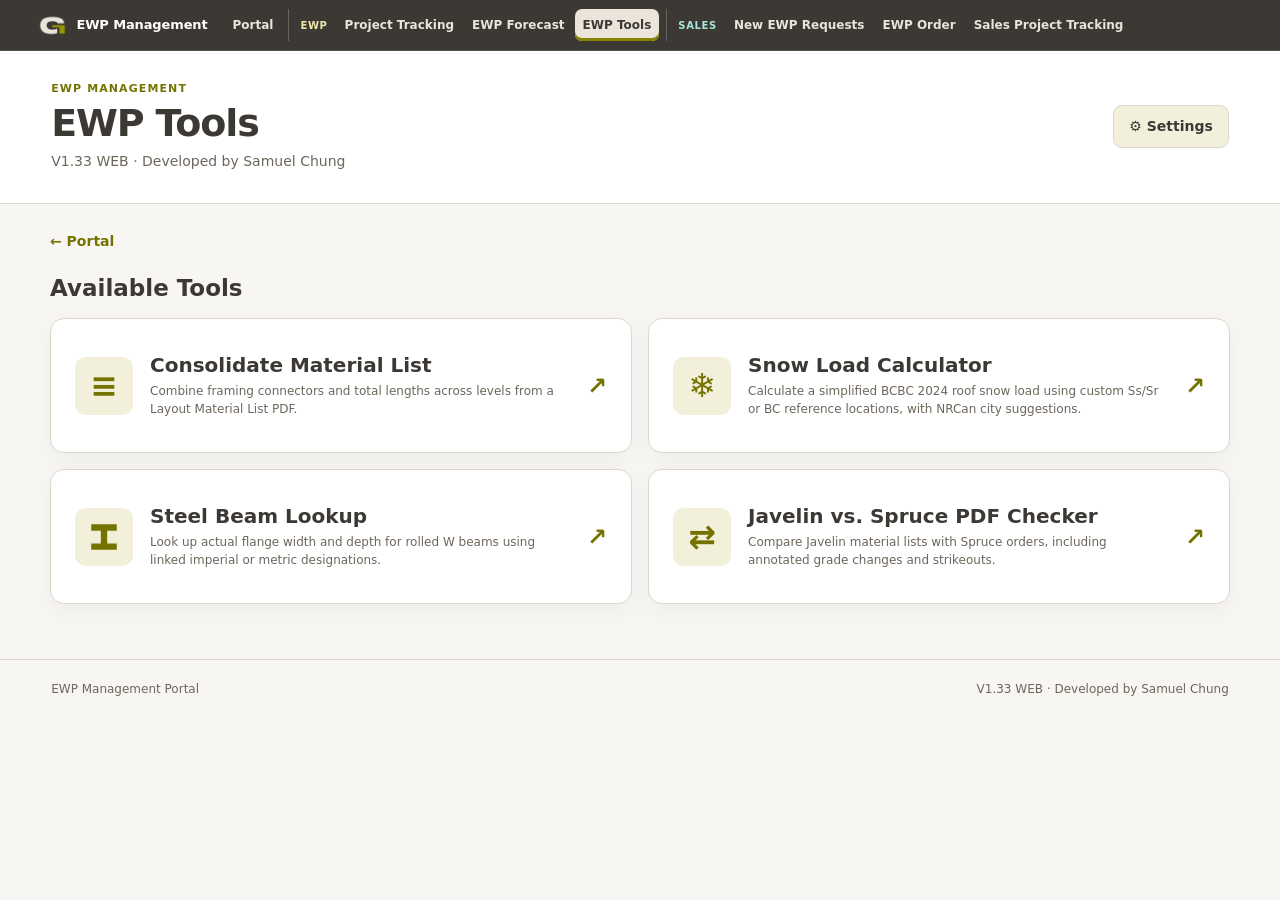
==== ewp-tools/index.html @ 027ddcbe "V1.33" ====
<!doctype html>
<html lang="en">
<head>
 <meta charset="utf-8"><meta name="viewport" content="width=device-width,initial-scale=1"><meta name="color-scheme" content="light">
 <meta name="description" content="EWP Tools — internal material list and workflow utilities.">
 <title>EWP Tools — EWP Management Portal</title>
 <link rel="stylesheet" href="../portal-nav.css?v=1.33"><link rel="stylesheet" href="../theme.css?v=1.33"><link rel="stylesheet" href="./tools.css?v=1.33">
 <script src="../theme.js?v=1.33"></script>
</head>
<body>
 <nav class="ewp-portal-nav" aria-label="EWP Management navigation">
    <a class="ewp-portal-nav__brand" href="../?view=ewp"><img class="ewp-portal-nav__mark" src="../assets/griff-nav-icon.png" alt="" />EWP Management</a>
    <div class="ewp-portal-nav__links">
      <a class="ewp-portal-nav__link" href="../?view=ewp">Portal</a>
      <div class="ewp-portal-nav__group ewp-portal-nav__group--ewp" aria-label="EWP workspaces">
        <span class="ewp-portal-nav__group-label">EWP</span>
        <a class="ewp-portal-nav__link" href="../tracker/">Project Tracking</a>
        <a class="ewp-portal-nav__link" href="../forecast/">EWP Forecast</a>
        <a class="ewp-portal-nav__link" href="../ewp-tools/" aria-current="page">EWP Tools</a>
      </div>
      <div class="ewp-portal-nav__group ewp-portal-nav__group--sales" aria-label="Sales workspaces">
        <span class="ewp-portal-nav__group-label">Sales</span>
        <a class="ewp-portal-nav__link" href="../sales/">New EWP Requests</a>
        <a class="ewp-portal-nav__link" href="../orders/">EWP Order</a>
        <a class="ewp-portal-nav__link" href="../sales-tracking/">Sales Project Tracking</a>
      </div>
    </div>
    <span class="ewp-portal-nav__account" id="ewpNavAccount" aria-live="polite"></span>
  </nav>
 <header class="tools-header"><div><span class="eyebrow">EWP MANAGEMENT</span><h1>EWP Tools</h1><p>V1.33 WEB · Developed by Samuel Chung</p></div><button id="ewpToolsSettings" class="tool-button ewp-settings-trigger" type="button">⚙ Settings</button></header>
 <main class="tools-main">
  <div class="tools-breadcrumb"><a href="../?view=ewp">← Portal</a></div>
  <h2>Available Tools</h2>
  <div class="tools-grid">
   <a class="tool-card" href="consolidate-material-list/"><span class="tool-icon" aria-hidden="true">≡</span><span class="tool-copy"><strong>Consolidate Material List</strong><small>Combine framing connectors and total lengths across levels from a Layout Material List PDF.</small></span><span class="tool-arrow" aria-hidden="true">↗</span></a>
   <a class="tool-card" href="snow-load/"><span class="tool-icon" aria-hidden="true">❄</span><span class="tool-copy"><strong>Snow Load Calculator</strong><small>Calculate a simplified BCBC 2024 roof snow load using custom Ss/Sr or BC reference locations, with NRCan city suggestions.</small></span><span class="tool-arrow" aria-hidden="true">↗</span></a>
   <a class="tool-card" href="steel-beam-width/"><span class="tool-icon" aria-hidden="true"><svg width="34" height="34" viewBox="0 0 32 32" fill="currentColor"><path d="M4 4h24v6H4zm9 6h6v12h-6zM4 22h24v6H4z"/></svg></span><span class="tool-copy"><strong>Steel Beam Lookup</strong><small>Look up actual flange width and depth for rolled W beams using linked imperial or metric designations.</small></span><span class="tool-arrow" aria-hidden="true">↗</span></a>
   <a class="tool-card" href="javelin-spruce-checker/"><span class="tool-icon" aria-hidden="true">⇄</span><span class="tool-copy"><strong>Javelin vs. Spruce PDF Checker</strong><small>Compare Javelin material lists with Spruce orders, including annotated grade changes and strikeouts.</small></span><span class="tool-arrow" aria-hidden="true">↗</span></a>
  </div>
 </main>
 <footer class="tools-footer"><span>EWP Management Portal</span><span>V1.33 WEB · Developed by Samuel Chung</span></footer>
 <script type="module" src="../workspace-auth.mjs?v=1.33"></script>
 <script type="module" src="../shared-settings.mjs?v=1.33"></script>
</body></html>
---- portal-nav.css ----
/* EWP Management Portal Phase 1: scoped shared navigation, deliberately isolated from both apps. */
.ewp-portal-nav {
  box-sizing: border-box;
  position: relative;
  z-index: 9;
  display: flex;
  align-items: center;
  justify-content: space-between;
  flex-wrap: wrap;
  gap: 10px 22px;
  padding: 9px clamp(18px, 3vw, 48px);
  background: #102b48;
  color: #e9f2ff;
  font-family: Inter, ui-sans-serif, system-ui, -apple-system, BlinkMacSystemFont, "Segoe UI", sans-serif;
  border-bottom: 1px solid rgba(255,255,255,.12);
}
.ewp-portal-nav *, .ewp-portal-nav *::before, .ewp-portal-nav *::after { box-sizing: border-box; }
.ewp-portal-nav__brand {
  display: inline-flex;
  align-items: center;
  gap: 9px;
  color: #fff;
  text-decoration: none;
  font-size: 13px;
  font-weight: 800;
  letter-spacing: -.01em;
}
.ewp-portal-nav__brand:hover { color: #fff; }
.ewp-portal-nav__mark {
  display: inline-grid;
  place-items: center;
  width: 27px;
  height: 27px;
  background: #e0edff;
  color: #173d65;
  border-radius: 8px;
  font-size: 12px;
  font-weight: 900;
}
.ewp-portal-nav__links { display: flex; gap: 4px; align-items: center; flex-wrap: wrap; }
.ewp-portal-nav__link {
  display: inline-flex;
  align-items: center;
  color: #ccd9ed;
  text-decoration: none;
  font-size: 12px;
  font-weight: 700;
  padding: 7px 11px;
  border-radius: 7px;
  transition: background-color .12s ease, color .12s ease;
}
.ewp-portal-nav__link:hover, .ewp-portal-nav__link:focus-visible {
  background: rgba(255,255,255,.14);
  color: white;
}
.ewp-portal-nav__link[aria-current="page"] { background: #eaf2ff; color: #13375c; }
@media(max-width: 510px) {
  .ewp-portal-nav { padding: 10px 14px; gap: 7px; }
  .ewp-portal-nav__brand { font-size: 12px; }
  .ewp-portal-nav__link { font-size: 11px; padding: 7px 8px; }
}

.ewp-portal-nav__account{font-size:11px;color:#eaf2ff;overflow-wrap:anywhere;max-width:220px;opacity:.9}
@media(max-width:740px){.ewp-portal-nav__account{font-size:10px;max-width:100%}}

/* V1.1: shared Griff tile in the top-left navigation on all routes. */
.ewp-portal-nav__mark {
  display: block;
  object-fit: contain;
  width: 29px;
  height: 29px;
  border-radius: 6px;
  flex: 0 0 29px;
  background: #3c3935;
}

/* V1.2 — Griff palette: exact supplied logo #949300 / #3c3935 / #eae4db. */
.ewp-portal-nav{background:#3c3935;color:#eae4db}
.ewp-portal-nav__account,.ewp-portal-nav__link{color:#eae4db}
.ewp-portal-nav__link[aria-current="page"]{background:#eae4db;color:#3c3935}
.ewp-portal-nav__link:hover,.ewp-portal-nav__link:focus-visible{background:#565247;color:#fff}
.ewp-portal-nav__mark{background:#3c3935}

/* V1.23: grouped single-row navigation: olive EWP / teal Sales. */
.ewp-portal-nav { gap: 8px 17px; }
.ewp-portal-nav__links { display:flex; align-items:center; gap:7px; flex:1 1 auto; justify-content:center; }
.ewp-portal-nav__group { display:inline-flex; align-items:center; flex-wrap:wrap; gap:2px; padding-left:10px; border-left:1px solid rgba(255,255,255,.22); }
.ewp-portal-nav__group-label { font-size:10px; letter-spacing:.065em; text-transform:uppercase; font-weight:850; color:#f0e6ab; padding:5px 7px 5px 1px; }
.ewp-portal-nav__group--sales .ewp-portal-nav__group-label { color:#a6e7d9; }
.ewp-portal-nav__group--ewp .ewp-portal-nav__link[aria-current="page"] { box-shadow:inset 0 -3px #858300; }
.ewp-portal-nav__group--sales .ewp-portal-nav__link[aria-current="page"] { box-shadow:inset 0 -3px #278f85; }
.ewp-portal-nav__link { white-space:nowrap; }
@media(max-width:1300px){
 .ewp-portal-nav__links { justify-content:flex-start; }
 .ewp-portal-nav__link { padding:7px 8px; }
}
@media(max-width:900px){
 .ewp-portal-nav { justify-content:flex-start; }
 .ewp-portal-nav__links { width:100%; flex-basis:100%; order:3; overflow-x:auto; flex-wrap:nowrap; padding-bottom:3px; scrollbar-width:thin; }
 .ewp-portal-nav__group { flex-wrap:nowrap; }
 .ewp-portal-nav__account { margin-left:auto; }
}

/* Ensure the current page is legible against the dark header in both themes. */
.ewp-portal-nav__link[aria-current="page"] { background:#eae4db; color:#3c3935; }
html[data-ewp-theme="dark"] .ewp-portal-nav__link[aria-current="page"] { background:#eae4db; color:#302d29; }
---- theme.css ----
/* EWP Management V1.7: shared header, appearance settings, and browser-local dark theme.
   Colors in coordination-status pills intentionally retain their semantic meanings. */
:root { --ewp-focus: #949300; }

/* Tracking account/connectivity matches the Forecast header without an extra cloud strip. */
.site-header .brand-wrap {
  display: flex; flex-wrap: wrap; justify-content: space-between; align-items: center;
  padding: 28px clamp(20px,4vw,56px) 22px; gap: 18px 26px;
  max-width: none;
}
.tracker-header-title { min-width: 225px; }
.tracker-header-actions { display: flex; justify-content: flex-end; align-items: center; flex-wrap: wrap; gap: 10px; }
.site-header .settings-button {
  position: static; top: auto; right: auto;
  min-height: 38px; background: #f0efd5; border-color: #d4d0a5;
}
.tracker-header-refresh { min-height: 38px; }
.tracker-user-chip, .tracker-header-actions .cloud-pill {
  display: inline-flex; align-items: center; gap: 6px; padding: 6px 9px;
  border: 1px solid #ddd7cc; background: #fbfaf7; color: #3c3935;
  border-radius: 999px; font-size: 11px; font-weight: 800; white-space: nowrap;
}
.tracker-user-chip { max-width: min(360px,100%); min-height: 32px; }
.tracker-user-chip .user-chip-label { color: #655f57; font-size: 10px; letter-spacing: .06em; text-transform: uppercase; }
.tracker-user-chip strong { overflow: hidden; text-overflow: ellipsis; max-width: 200px; }
.tracker-user-chip .user-change-button { background: none; border: none; padding: 3px 5px; color: #646300; cursor: pointer; font-size: 10px; font-weight: 800; }
.tracker-user-chip .user-change-button:hover { background: #f0efd5; border-radius: 5px; }
.tracker-header-actions .cloud-pill::before {
  content: ''; width: 7px; height: 7px; border-radius: 50%; background: #a58d36; flex: 0 0 7px;
}
.tracker-header-actions .cloud-pill.connected { color: #18794e; background: #e9f7ef; border-color: #cbe9da; }
.tracker-header-actions .cloud-pill.connected::before { background: #18794e; }
.tracker-header-actions .cloud-pill.error { color: #b42318; background: #fff0ee; border-color: #f2c3bd; }
.tracker-header-actions .cloud-pill.error::before { background: #b42318; }
.tracker-header-actions .cloud-pill.connecting { color: #8a6112; background: #fff7df; border-color: #f2ddb4; }
@media (max-width: 850px) {
  .tracker-header-actions { justify-content: flex-start; width: 100%; }
}

/* Appearance controls use the same wording and input behavior on both workspaces. */
.appearance-panel {
  display: flex; align-items: center; justify-content: space-between; flex-wrap: wrap; gap: 20px;
  padding: 18px 20px; margin-bottom: 16px;
}
.appearance-panel h3, .ewp-theme-dialog-body h3 { font-size: 17px; margin: 0 0 5px; color: #3c3935; }
.appearance-panel p, .ewp-theme-dialog-body p { color: #655f57; font-size: 12px; margin: 0; line-height: 1.5; }
.appearance-chooser { display: flex; align-items: center; gap: 12px; font-size: 13px; font-weight: 750; white-space: nowrap; }
.appearance-chooser select { width: auto; min-width: 145px; padding: 9px 12px; border-radius: 9px; border: 1px solid #bfb7ac; background: white; color: #3c3935; font: inherit; }
.forecast-settings-button { min-height: 36px; white-space: nowrap; }
.ewp-theme-dialog {
  width: min(480px, calc(100vw - 32px)); max-height: calc(100vh - 40px);
  background: #fff; color: #3c3935; border: 1px solid #ddd7cc; border-radius: 15px;
  padding: 0; box-shadow: 0 24px 70px rgba(20,20,20,.28);
}
.ewp-theme-dialog::backdrop { background: rgba(16,17,16,.55); }
.ewp-theme-dialog-title { display:flex; justify-content:space-between; align-items:center; gap:14px; padding:20px 23px 16px; border-bottom:1px solid #ddd7cc; }
.ewp-theme-dialog-title h2 { margin:3px 0 0; font-size:23px; color:#3c3935; }
.ewp-theme-dialog-kicker {font-size:10px; font-weight:850; letter-spacing:.1em; color:#747300; }
.ewp-theme-dialog-close { border:0; padding:0; width:34px; height:34px; background:#f0eee8; border-radius:8px; font-size:23px; color:#3c3935; cursor:pointer; }
.ewp-theme-dialog-body { padding:22px 23px 26px; }
.ewp-theme-dialog-body .appearance-chooser { margin-top:19px; justify-content:space-between; }

/* Dark theme: semantic Griff olive/green, blue review, orange pending status pills survive. */
html[data-ewp-theme="dark"] {
  --bg: #161815; --panel: #242822; --surface: #242822; --surface-alt: #20231e;
  --text: #f0eee7; --navy: #f0eee7; --ink: #f0eee7; --muted: #b9b6ac;
  --line: #41463d; --border: #41463d; --border-strong: #666a5e;
  --primary: #aaaa31; --primary-dark: #90901e; --primary-soft: #36391e;
  --accent: #aaaa31; --accent-dark: #90901e; --accent-soft: #36391e;
  --success: #80c9a2; --success-soft: #1c3c2e;
  --warning: #f0ba65; --warning-soft: #45351c;
  --danger: #ff9f98; --green: #80c9a2; --green-soft: #1c3c2e;
  --yellow: #f0ba65; --yellow-soft: #45351c;
  --red: #ff9f98; --red-soft: #4a2726;
  color-scheme: dark;
}
html[data-ewp-theme="dark"], html[data-ewp-theme="dark"] body {background: #161815; color: #f0eee7;}
html[data-ewp-theme="dark"] :is(.site-header,.main-nav,.app-header,.tabs,.masthead) { background: #20231e; border-color: #41463d; }
html[data-ewp-theme="dark"] :is(.brand-kicker,.eyebrow,.step,.card-eyebrow,.compact-project-number,.ewp-theme-dialog-kicker) {color:#d4d36c;}
html[data-ewp-theme="dark"] :is(h1,h2,h3,h4,.intro h1,.site-header h1,.site-header .column-header h3,.column-header h3,.section-heading h2,.setting-title h3,.setting-card h3,.followup-email-heading h3,.card h2,.dialog h2,.toolbar h2,.app-header h1,.modal-header h2,.card-title,.appearance-panel h3,.ewp-theme-dialog-body h3) { color:#f0eee7; }
html[data-ewp-theme="dark"] :is(.subtitle,.version-line,.portal-version,.small-note,.section-heading p,.setting-card > p,.appearance-panel p,.ewp-theme-dialog-body p,.compact-project-parties,.compact-card-footer,.muted,.card-copy,.toolbar p,.modal-header p,.column-kicker,.card-meta,.followup-card p) {color:#b9b6ac;}
html[data-ewp-theme="dark"] :is(.filter-shell,.column,.content-card,.setting-card,.project-card,.card,.modal,.dialog,.level-card,.workspace-card,.portal-signed-in,.portal-login,.portal-auth-loading,.empty-state,.tracker-login-card,.project-col,.collapsed-summary-card,.inventory-summary,.forecast-card,.inventory-card,.table-wrap,.matrix-scroll-viewport,.review-dialog,.ewp-theme-dialog,.appearance-panel,.user-chip,.tracker-user-chip,.project-search-bar,.project-search-box,.saved-filter-group,.filter-panel,.multi-filter-menu,.drop-zone,.data-footer) {
  background-color: #242822; color: #f0eee7; border-color: #41463d;
}
html[data-ewp-theme="dark"] :is(.column,.drop-zone,.level-header,.filter-panel,.board-view-switch,.nav-tab.active,.tab.active,.icon-btn,.btn-secondary,.button.secondary,.button.ghost,.setting-chip,.setting-chip button,.compact-project-type,.project-number-prefix,.work-item-card,.work-item-row,.work-item-editor,.project-search-wrap,.choice-field,.tracker-cloud-top) {
  background-color:#2c3028; color:#f0eee7; border-color:#4a5045;
}
html[data-ewp-theme="dark"] :is(input:not([type="checkbox"]):not([type="radio"]),select,textarea,.appearance-chooser select,.multi-filter-trigger,.saved-filter-group select) {
  background-color:#1d211c; color:#f0eee7; border-color:#666a5e;
}
html[data-ewp-theme="dark"] input::placeholder, html[data-ewp-theme="dark"] textarea::placeholder { color:#a3a59b; }
html[data-ewp-theme="dark"] :is(label,fieldset legend,.form-grid label,.followup-field,.followup-email-heading label,.followup-body-heading label,.work-item-grid label,.project-number-label) { color:#e9e6dc; }
html[data-ewp-theme="dark"] :is(.board-view-option,.nav-tab,.tab,.btn-filter,.btn-linkish,.button.secondary,.btn-secondary,.filter-label,.setting-chip,.setting-chip button) {color:#e9e6dc;}
html[data-ewp-theme="dark"] :is(.nav-tab.active,.tab.active,.board-view-option.is-active,.btn-primary,.button.primary,.portal-primary-button) {background:#747300;color:#fff;}
html[data-ewp-theme="dark"] :is(.nav-tab:hover,.tab:hover,.board-view-option:not(.is-active):hover,.setting-chip:hover,.project-table tbody tr:hover,.filter-check-row:hover) { background:#353a30; }
html[data-ewp-theme="dark"] :is(.site-header .settings-button,.forecast-settings-button,.ewp-theme-dialog-close) { background:#343820; border-color:#5e633e; color:#ecebb6; }
html[data-ewp-theme="dark"] :is(.site-header .settings-button:hover,.forecast-settings-button:hover) { background:#474c29; }
html[data-ewp-theme="dark"] :is(.tracker-user-chip,.user-chip) {background:#292c26;border-color:#515648;}
html[data-ewp-theme="dark"] .tracker-user-chip .user-chip-label {color:#c3c0b6;}
html[data-ewp-theme="dark"] .tracker-user-chip .user-change-button {color:#d8d66a;}
html[data-ewp-theme="dark"] :is(.cloud-pill.connected,.tracker-header-actions .cloud-pill.connected) { background:#1c3c2e; color:#a3e4bd; border-color:#356b4e; }
html[data-ewp-theme="dark"] :is(.cloud-pill.connecting,.tracker-header-actions .cloud-pill.connecting) { background:#45351c; color:#f0ba65; border-color:#66522d; }
html[data-ewp-theme="dark"] :is(.cloud-pill.error,.tracker-header-actions .cloud-pill.error) { background:#4a2726; color:#ff9f98; border-color:#6e3c39; }
html[data-ewp-theme="dark"] .cloud-pill.connected::before {background:#80c9a2;}
html[data-ewp-theme="dark"] .tracker-header-actions .cloud-pill.connected::before {background:#80c9a2;}
html[data-ewp-theme="dark"] .column::before {background:#949300;}
html[data-ewp-theme="dark"] :is(.project-card,.level-card,.drop-zone,.filter-shell,.setting-card,.form-grid,.material-row,.project-col,.material-col,.table-wrap,.project-table,.dialog,.modal,.card) {border-color:#41463d;}
html[data-ewp-theme="dark"] :is(table,th,td,.project-table th,.project-table td) {color:#e9e6dc;border-color:#41463d;}
html[data-ewp-theme="dark"] :is(thead th,thead .material-col,.matrix-scroll-viewport thead .material-col,.project-table thead th,.project-table th,.material-head) {background:#343930;color:#f0eee7;}
html[data-ewp-theme="dark"] :is(tbody .material-col,.matrix-scroll-viewport tbody .material-col,.project-table tbody td) {background:#242822;color:#f0eee7;}
html[data-ewp-theme="dark"] :is(.matrix-scroll-viewport tbody tr:hover td,.matrix-scroll-viewport tbody tr:hover .material-col) {background:#33392f;}
html[data-ewp-theme="dark"] :is(.project-header-card,.project-search-filter,.inventory-add-material,.data-footer,.collapsed-summary-card) {background:#272b25;}
html[data-ewp-theme="dark"] :is(.status-pending,.status-in_review,.status-delivering,.status-completed,.status-queue,.status-in_progress) {filter:brightness(.9);}
html[data-ewp-theme="dark"] .status-in_review {background:#1f345a; color:#b8d2ff; border-color:#3e6299;filter:none;}
html[data-ewp-theme="dark"] .status-pending {background:#48371b; color:#ffd58e; border-color:#85652c;filter:none;}
html[data-ewp-theme="dark"] .status-delivering {background:#1d3e2e; color:#a3e4bd; border-color:#3b7654;filter:none;}
html[data-ewp-theme="dark"] .status-queue {background:#3e4039;color:#e6e1d4;border-color:#54574d;filter:none;}
html[data-ewp-theme="dark"] .status-in_progress {background:#41421c;color:#f4ee96;border-color:#6d6f2f;filter:none;}
html[data-ewp-theme="dark"] .status-completed {background:#2c3c2e;color:#c7ecc5;border-color:#4d6b4e;filter:none;}
html[data-ewp-theme="dark"] :is(.status-badge,.privacy-pill,.compact-forecast-link,.forecast-project-link,.project-col .tracker-project-link) {filter: brightness(.87);}
html[data-ewp-theme="dark"] :is(.unscheduled-alert,.notice) {background:#45351c;color:#f2dcac;border-color:#806638;}
html[data-ewp-theme="dark"] :is(.project-search-box,.project-search-wrap,.filter-toolbar,.filter-shell) {box-shadow:none;}
html[data-ewp-theme="dark"] .ewp-theme-dialog-title {border-color:#41463d;}
html[data-ewp-theme="dark"] .ewp-theme-dialog-title h2 {color:#f0eee7;}
html[data-ewp-theme="dark"] :is(.portal-signed-in strong,.portal-signed-in button,.intro .portal-version,.brandline,.setting-chip,.followup-project-row,.compact-card) {color:#f0eee7;}
html[data-ewp-theme="dark"] :is(.workspace-arrow,.open-link) {color:#d4d36c;}
html[data-ewp-theme="dark"] :is(.portal-login-form input,.tracker-login-card input) {background:#1d211c;color:#f0eee7;border-color:#666a5e;}
html[data-ewp-theme="dark"] :is(.card-icon-tracker,.card-icon-forecast) {background:#343820;color:#d4d36c;}
html[data-ewp-theme="dark"] :is(.header-actions .user-change-button,.user-change-button) {color:#d4d36c;}
html[data-ewp-theme="dark"] .ewp-theme-dialog-body {background:#242822;}
html[data-ewp-theme="dark"] .ewp-portal-nav {background:#131513; border-color:#41463d;}
html[data-ewp-theme="dark"] .ewp-portal-nav__mark {background:#131513;}
html[data-ewp-theme="dark"] .ewp-portal-nav__link[aria-current="page"] {background:#42463b;color:#f4f1e8;}
html[data-ewp-theme="dark"] .ewp-portal-nav__link:hover {background:#3c4036;}

@media(max-width:620px) {
  .site-header .brand-wrap{padding:21px 16px;}
  .tracker-header-actions{gap:8px;}
  .tracker-user-chip{max-width:100%;}
  .tracker-user-chip strong{max-width:130px;}
  .appearance-panel {align-items:stretch;}
  .appearance-chooser {justify-content:space-between;}
}
/* Contrast polish based on V1.7 dark-mode board and Settings previews. */
html[data-ewp-theme="dark"] .btn-filter {background:#353a30; color:#f0eee7; border-color:#555b50;}
html[data-ewp-theme="dark"] .btn-filter:hover {background:#42483b;}
html[data-ewp-theme="dark"] .compact-task-linkage {color:#d9d8b6;}
html[data-ewp-theme="dark"] .compact-task-arrival {color:#9bd7ae;}
html[data-ewp-theme="dark"] .filter-result-count {color:#b9b6ac;}
html[data-ewp-theme="dark"] .empty-state {background:#242822;color:#d0cfc5;border-color:#41463d;}
html[data-ewp-theme="dark"] .followup-project-row {background:#242822;color:#f0eee7;border-color:#41463d;}
html[data-ewp-theme="dark"] .followup-project-row:has(input:checked) {background:#343b2b;}
html[data-ewp-theme="dark"] .followup-project-row:hover {background:#343930;}

/* V1.8 — shared semantic typography & header composition for all 3 pages.
   Compact board cards preserve their information density, with one font family,
   matching heading, tab, table, form and header-control type scales. */
:root {
  --ewp-font: Inter, ui-sans-serif, system-ui, -apple-system, BlinkMacSystemFont, "Segoe UI", sans-serif;
  --ewp-font-body:14px;
  --ewp-font-header:38px;
  --ewp-font-section:24px;
  --ewp-font-control:13px;
  --ewp-font-meta:12px;
}
html,body {font-family:var(--ewp-font);font-size:var(--ewp-font-body);line-height:1.5;}
body :is(button,input,select,textarea) {font-family:inherit;}
:is(.intro h1,.site-header h1,.app-header h1) {
  font-family:var(--ewp-font);font-size:clamp(28px,3vw,var(--ewp-font-header));
  font-weight:850;letter-spacing:-.03em;line-height:1.14;margin:2px 0 5px;
}
:is(.masthead .eyebrow,.site-header .brand-kicker,.app-header .eyebrow) {
  font-family:var(--ewp-font);font-size:11px;font-weight:850;letter-spacing:.11em;
  line-height:1.3;text-transform:uppercase;margin:0 0 6px;
}
:is(.intro .portal-version,.site-header .version-line,.app-header .subtitle) {
  font-family:var(--ewp-font);font-size:14px;font-weight:400;line-height:1.5;margin:8px 0 0;
}
:is(.section-heading h2,.toolbar h2,.card-heading h2,.ewp-shared-settings-head h2) {font-family:var(--ewp-font);font-size:24px;font-weight:800;line-height:1.3;}
:is(.main-nav .nav-tab,.tabs .tab) {font-family:var(--ewp-font);font-size:14px;line-height:1.45;font-weight:750;}
:is(.btn,.button,.portal-primary-button,.ewp-header-button,.ewp-settings-add button) {font-family:var(--ewp-font);font-size:var(--ewp-font-control);line-height:1.45;font-weight:750;}
:is(.site-header .brand-wrap,.app-header,.masthead) {padding:26px clamp(20px,4vw,56px) 22px;min-height:124px;}
.masthead {display:flex;justify-content:space-between;align-items:center;flex-wrap:wrap;gap:18px 26px;}
.masthead .intro {flex:1 1 260px;}
.ewp-header-actions, .tracker-header-actions, .header-actions {
  display:flex;align-items:center;justify-content:flex-end;gap:10px;flex-wrap:wrap;
}
.ewp-header-actions[hidden] {display:none!important;}
.ewp-header-actions :is(.ewp-account-chip,.cloud-pill),
.tracker-header-actions :is(.ewp-account-chip,.cloud-pill),
.header-actions :is(.ewp-account-chip,.cloud-pill) {
  display:inline-flex;align-items:center;gap:6px;
  padding:6px 9px;min-height:33px;white-space:nowrap;
  border:1px solid #ddd7cc;border-radius:999px;
  background:#fbfaf7;color:#3c3935;font-size:11px;line-height:1.4;font-weight:750;
}
.ewp-account-chip strong {max-width:190px;overflow:hidden;text-overflow:ellipsis;}
.ewp-account-chip .user-chip-label {font-size:10px;font-weight:800;text-transform:uppercase;letter-spacing:.06em;}
.ewp-account-chip .user-change-button {border:0;background:none;color:#676600;padding:3px 5px;cursor:pointer;font-size:10px;font-weight:800;}
.ewp-header-actions .cloud-pill::before,.tracker-header-actions .cloud-pill::before,.header-actions .cloud-pill::before {
  content:"";width:7px;height:7px;border-radius:50%;background:currentColor;flex:none;
}
.ewp-header-actions .cloud-pill.connected,.tracker-header-actions .cloud-pill.connected,.header-actions .cloud-pill.connected {background:#e9f7ef;color:#16794c;border-color:#cbe9da;}
.ewp-header-actions .cloud-pill.connecting,.tracker-header-actions .cloud-pill.connecting,.header-actions .cloud-pill.connecting {background:#fff7df;color:#8a6112;border-color:#f2ddb4;}
.ewp-header-actions .cloud-pill.error,.tracker-header-actions .cloud-pill.error,.header-actions .cloud-pill.error {background:#fff0ee;color:#b42318;border-color:#f2c3bd;}
.ewp-header-button, .site-header .ewp-header-button,.app-header .ewp-header-button {
  min-height:38px;padding:9px 14px;border:1px solid #d7d1c5;border-radius:9px;
  background:#f0eee8;color:#3c3935;box-shadow:none;white-space:nowrap;
}
.ewp-header-button:hover {background:#e7e3d8;}
:is(.ewp-header-button.ewp-settings-trigger,.site-header .ewp-header-button.ewp-settings-trigger,.app-header .ewp-header-button.ewp-settings-trigger) {
  background:#f0efd5;border-color:#d4d0a5;color:#595700;
}
.ewp-header-button.ewp-settings-trigger:hover {background:#e9e6be;}
@media(max-width:950px) {
  .masthead,.site-header .brand-wrap,.app-header {align-items:flex-start;}
  .ewp-header-actions,.tracker-header-actions,.header-actions {justify-content:flex-start;}
}

/* One Settings dialog is used for all routes, reading/writing the same tracker_settings row. */
.ewp-shared-settings-dialog {
  color:#3c3935;background:#fff;border:1px solid #d8d2c8;border-radius:16px;
  width:min(960px,calc(100vw - 32px));max-height:min(88vh,880px);
  padding:0;box-shadow:0 24px 80px #0005;
}
.ewp-shared-settings-dialog::backdrop {background:rgba(10,14,10,.65);}
.ewp-shared-settings-head {display:flex;justify-content:space-between;align-items:center;gap:18px;padding:18px 24px;border-bottom:1px solid #ddd7cc;}
.ewp-shared-settings-head h2 {margin:4px 0 0;color:#3c3935;}
.ewp-settings-kicker {font-size:11px;letter-spacing:.1em;font-weight:800;color:#6b6a00;}
.ewp-settings-close {border:1px solid #d7d1c5;border-radius:8px;padding:2px 10px;background:#f1eee8;color:#3c3935;font-size:26px;cursor:pointer;}
.ewp-shared-settings-scroll {overflow:auto;max-height:calc(min(88vh,880px) - 80px);padding:22px 24px 26px;}
.ewp-settings-section {padding:18px;border-radius:12px;border:1px solid #ddd7cc;background:#fbfaf7;min-width:0;}
.ewp-settings-section h3 {font-size:17px;font-weight:800;line-height:1.3;margin:0 0 4px;color:#3c3935;}
.ewp-settings-section p {margin:0 0 14px;color:#655f57;font-size:12px;line-height:1.55;}
.ewp-settings-grid {display:grid;grid-template-columns:repeat(3,minmax(0,1fr));gap:14px;}
.ewp-settings-appearance {display:flex;align-items:center;justify-content:space-between;gap:18px;margin-bottom:16px;}
.ewp-settings-appearance p {margin-bottom:0;}
.ewp-settings-appearance label {display:flex;align-items:center;gap:12px;font-weight:750;font-size:13px;}
.ewp-shared-settings-dialog select,.ewp-shared-settings-dialog input {
  font:inherit;font-size:13px;color:#3c3935;background:white;border:1px solid #bfb7ac;border-radius:8px;min-width:0;
}
.ewp-shared-settings-dialog select {padding:10px 13px;min-width:135px;}
.ewp-settings-category-head {display:flex;align-items:center;gap:9px;margin-bottom:8px;}
.ewp-settings-category-head h3 {margin:0;}
.ewp-settings-count {background:#f0efd5;border-radius:99px;padding:3px 8px;font-size:11px;color:#595700;font-weight:800;}
.ewp-settings-add {display:flex;gap:8px;margin:12px 0;}
.ewp-settings-add input {flex:1 1 100px;width:100%;padding:10px;}
.ewp-settings-add button {padding:9px 12px;border:0;border-radius:8px;background:#747300;color:#fff;cursor:pointer;}
.ewp-settings-chips {display:flex;flex-wrap:wrap;gap:7px;}
.ewp-settings-chip {display:inline-flex;align-items:center;gap:7px;padding:4px 7px 4px 10px;background:#f0eee8;border:1px solid #ded8cd;border-radius:999px;font-size:12px;max-width:100%;overflow-wrap:anywhere;}
.ewp-settings-chip button {font-size:15px;line-height:1;border:0;background:transparent;color:#b42318;cursor:pointer;padding:3px;}
.ewp-settings-empty {font-size:12px;color:#655f57;}
.ewp-settings-status {min-height:24px;color:#38623f;font-size:12px;margin:0 2px 10px;}
.ewp-settings-status.is-error {color:#b42318;}
.ewp-shared-settings-dialog.is-saving :is(.ewp-settings-add button,.ewp-settings-chip button) {pointer-events:none;opacity:.6;}
@media(max-width:750px){.ewp-settings-grid{grid-template-columns:1fr}.ewp-settings-appearance{align-items:flex-start;flex-direction:column}}

/* V1.8 contrast audit — dark colors are applied to actual cell/row states.
   These selectors intentionally override old light-only CSS with equal/higher specificity. */
html[data-ewp-theme="dark"] :is(.ewp-shared-settings-dialog,.ewp-settings-section) {background:#242822;color:#f0eee7;border-color:#515748;}
html[data-ewp-theme="dark"] .ewp-shared-settings-head {border-color:#515748;}
html[data-ewp-theme="dark"] :is(.ewp-settings-section h3,.ewp-shared-settings-head h2) {color:#f0eee7;}
html[data-ewp-theme="dark"] .ewp-settings-section p,html[data-ewp-theme="dark"] .ewp-settings-empty {color:#c5c5ba;}
html[data-ewp-theme="dark"] .ewp-settings-chip {background:#30362d;color:#f0eee7;border-color:#586250;}
html[data-ewp-theme="dark"] .ewp-settings-count {background:#3a3e1f;color:#f0efb7;}
html[data-ewp-theme="dark"] :is(.ewp-settings-close,.ewp-shared-settings-dialog input,.ewp-shared-settings-dialog select) {background:#1c211b;color:#f4f2e9;border-color:#66725e;}
html[data-ewp-theme="dark"] .ewp-settings-chip button {color:#ffada5;}
html[data-ewp-theme="dark"] .ewp-settings-status {color:#b4e9c6;}
html[data-ewp-theme="dark"] .ewp-settings-status.is-error {color:#ffb7b0;}
html[data-ewp-theme="dark"] :is(.ewp-header-actions .ewp-account-chip,.header-actions .ewp-account-chip,.tracker-header-actions .ewp-account-chip) {background:#292c26;border-color:#515648;color:#f0eee7;}
html[data-ewp-theme="dark"] .ewp-account-chip :is(.user-chip-label,strong) {color:#f0eee7;}
html[data-ewp-theme="dark"] .ewp-account-chip .user-change-button {color:#e4e18a;}
html[data-ewp-theme="dark"] :is(.ewp-header-actions .cloud-pill.connected,.tracker-header-actions .cloud-pill.connected,.header-actions .cloud-pill.connected) {background:#1c3c2e;color:#b5f0ca;border-color:#356b4e;}
html[data-ewp-theme="dark"] :is(.ewp-header-actions .cloud-pill.connecting,.tracker-header-actions .cloud-pill.connecting,.header-actions .cloud-pill.connecting) {background:#45351c;color:#f9cc7d;border-color:#66522d;}
html[data-ewp-theme="dark"] :is(.ewp-header-actions .cloud-pill.error,.tracker-header-actions .cloud-pill.error,.header-actions .cloud-pill.error) {background:#4a2726;color:#ffb4ae;border-color:#6e3c39;}
html[data-ewp-theme="dark"] :is(.ewp-header-button,.site-header .ewp-header-button,.app-header .ewp-header-button) {background:#30362c;color:#f0eee7;border-color:#566051;}
html[data-ewp-theme="dark"] :is(.ewp-header-button.ewp-settings-trigger,.site-header .ewp-header-button.ewp-settings-trigger,.app-header .ewp-header-button.ewp-settings-trigger) {background:#373b23;color:#f0efbe;border-color:#606943;}
html[data-ewp-theme="dark"] .ewp-header-button:hover {background:#414b3b;}
html[data-ewp-theme="dark"] :is(.card,.content-card,.matrix-scroll-viewport,.table-wrap,.matrix-top-scroll,.inventory-summary,.review-dialog,.dialog,.modal,.portal-login,.portal-auth-loading,.project-col,.project-header-card) {background-color:#242822;color:#f0eee7;}
html[data-ewp-theme="dark"] :is(.matrix-scroll-viewport thead th,.matrix-scroll-viewport thead .material-col,.project-table thead th,.weekly-schedule-table thead th) {background:#343b30!important;color:#f5f3ec!important;}
html[data-ewp-theme="dark"] .matrix-scroll-viewport tbody tr td,
html[data-ewp-theme="dark"] .matrix-scroll-viewport tbody tr .material-col {background:#242822;color:#f0eee7;border-color:#414a3e;}
html[data-ewp-theme="dark"] .matrix-scroll-viewport tbody tr:nth-child(even) td,
html[data-ewp-theme="dark"] .matrix-scroll-viewport tbody tr:nth-child(even) .material-col {background:#2c3229;color:#f0eee7;}
html[data-ewp-theme="dark"] .matrix-scroll-viewport tbody tr:hover td,
html[data-ewp-theme="dark"] .matrix-scroll-viewport tbody tr:hover .material-col {background:#36412f;color:#f6f3e8;}
html[data-ewp-theme="dark"] .matrix-scroll-viewport .project-col {background:#292f27;color:#f0eee7;}
html[data-ewp-theme="dark"] .matrix-top-scroll {background:#292e28;border-color:#465046;}
html[data-ewp-theme="dark"] :is(.weekly-schedule-table tbody tr td,.delivery-table tbody tr td,.inventory-table tbody tr td,.purchasing-table tbody tr td,.incoming-table tbody tr td,.entry-history-table tbody tr td,.purchase-review-table tbody tr td) {background:#252a23;color:#f0eee7;border-color:#414a3e;}
html[data-ewp-theme="dark"] :is(.weekly-schedule-table,.delivery-table,.inventory-table,.purchasing-table,.incoming-table,.entry-history-table,.purchase-review-table) tbody tr:nth-child(even) td {background:#2d332a;}
html[data-ewp-theme="dark"] .schedule-overdue td,html[data-ewp-theme="dark"] .weekly-schedule-table .schedule-overdue td {background:#493825!important;color:#fce4bc!important;}
html[data-ewp-theme="dark"] .schedule-overdue td:first-child {color:#ffd38a!important;font-weight:850;}
html[data-ewp-theme="dark"] :is(.inventory-negative,.stock-owed),
html[data-ewp-theme="dark"] .inventory-table td.inventory-negative,
html[data-ewp-theme="dark"] .inventory-table td.stock-owed {background:#4b2826!important;color:#ffc4be!important;border-color:#714440;}
html[data-ewp-theme="dark"] :is(.inventory-negative,.stock-owed) :is(span,strong,small) {color:#ffc4be!important;}
html[data-ewp-theme="dark"] :is(.purchase-intake-summary,.purchase-review-summary,.purchase-review-card,.purchase-intake-grid,.incoming-card,.purchase-order-row,.purchase-row,.purchase-breakdown-cell,.purchase-review-table) {background-color:#242822;color:#f0eee7;border-color:#515748;}
html[data-ewp-theme="dark"] :is(.purchase-breakdown-cell,.purchase-source-name,.stock-owed-note,.material-notes,.date-source-badge,.project-meta,.project-meta strong,.level-summary,.table-subtext) {color:#c5cabc;}
html[data-ewp-theme="dark"] :is(.purchase-notice,.purchase-note,.import-message.import-warning,.unscheduled-alert) {background:#46371e;color:#f6dca6;border-color:#776137;}
html[data-ewp-theme="dark"] :is(.import-message.import-error,.delete-project-warning,.danger-notice,.import-error) {background:#502e29;color:#ffc3b7;border-color:#825248;}
html[data-ewp-theme="dark"] :is(.project-status-pill,.status-badge,.date-source-badge.manual) {filter:none;}
html[data-ewp-theme="dark"] :is(.date-source-badge.manual,.level-completion,.progress-label) {background:#323a30;color:#e4ead7;border-color:#596351;}
html[data-ewp-theme="dark"] :is(.matrix-scroll-viewport .progress-track,.progress-bar-track,.level-progress) {background:#677367;border-color:#566051;}
html[data-ewp-theme="dark"] :is(.matrix-scroll-viewport .progress-fill,.progress-bar-fill) {background:#c1c65d;}
html[data-ewp-theme="dark"] input[readonly],html[data-ewp-theme="dark"] textarea[readonly],html[data-ewp-theme="dark"] select:disabled {background:#30372f!important;color:#d9dfd4!important;border-color:#566051;opacity:1;}
html[data-ewp-theme="dark"] :is(.project-table tbody tr:nth-child(even) td,.entry-history-table tbody tr:nth-child(even) td) {background:#2d332a;color:#f0eee7;}
html[data-ewp-theme="dark"] :is(.forecast-status,.level-status,.privacy-pill,.stock-status) {filter:none;}
html[data-ewp-theme="dark"] :is(.light-bg,.light-surface) {background:#2a3028;color:#f0eee7;}
@media (prefers-reduced-motion:reduce) {.ewp-shared-settings-dialog * {transition:none!important;}}

/* Additional display fixes: date-pickers, task shelves, focus rings and popovers. */
html[data-ewp-theme="dark"] input[type="date"]::-webkit-calendar-picker-indicator,
html[data-ewp-theme="dark"] input[type="datetime-local"]::-webkit-calendar-picker-indicator { filter:invert(.9);opacity:.95;cursor:pointer; }
html[data-ewp-theme="dark"] :is(.task-completed-card,.task-in-coordination,.followup-project-tags span,.row-overdue,.collapsed-summary-card) {background:#2b342a;color:#f0eee7;}
html[data-ewp-theme="dark"] :is(.row-overdue,.compact-due.overdue) {color:#ffb4a8;}
html[data-ewp-theme="dark"] :is(.followup-project-list,.followup-project-row,.setting-list,.combo-menu,.combo-option,.multi-filter-menu) {background:#242822;color:#f0eee7;border-color:#4b5445;}
html[data-ewp-theme="dark"] :is(.combo-option:hover,.multi-filter-menu label:hover,.followup-project-row:hover) {background:#394334;color:#f5f4ed;}
html[data-ewp-theme="dark"] :is(.compact-project-type,.followup-project-tags span,.date-source-badge.manual) {background:#3a4035;color:#e0e6da;}
html[data-ewp-theme="dark"] :is(.status-badge,.privacy-pill) {filter:none;}
html[data-ewp-theme="dark"] :focus-visible {outline:2px solid #d4d36c;outline-offset:2px;}
@media(max-width:720px) {
  .site-header .brand-wrap {padding:23px 18px 20px;}
  .tracker-header-actions,.header-actions,.ewp-header-actions {width:100%;justify-content:flex-start;}
  .ewp-header-actions :is(.ewp-account-chip,.cloud-pill),.tracker-header-actions :is(.ewp-account-chip,.cloud-pill),.header-actions :is(.ewp-account-chip,.cloud-pill) {max-width:100%;}
  .ewp-account-chip strong {max-width:min(155px,30vw);}
  .ewp-shared-settings-scroll {padding:18px 15px 22px;}
}

/* Header alignment is shared even at narrow screen sizes. */
@media(max-width:720px) { .site-header .brand-wrap {padding-top:23px!important;padding-right:18px!important;} .site-header .settings-button {position:static!important;} }

/* V1.9 calendar link and batch date form dark-mode parity. */
html[data-ewp-theme="dark"] .matrix-date-link {color:#d9df85;}
html[data-ewp-theme="dark"] .matrix-date-link:hover {color:#f5f6c6;background:#3d432e;}
html[data-ewp-theme="dark"] .schedule-date-row {background:#2c3028;border-color:#515748;color:#f0eee7;}
html[data-ewp-theme="dark"] .matrix-date-readonly {color:#b9b6ac;}
---- ewp-tools/tools.css ----
:root{--tools-bg:#f8f6f2;--tools-paper:#fff;--tools-ink:#3c3935;--tools-muted:#6d665b;--tools-line:#ddd7cc;--tools-soft:#f2f0da;--tools-accent:#747300}
*{box-sizing:border-box}
[hidden]{display:none!important}
body{margin:0;background:var(--tools-bg);color:var(--tools-ink);font:var(--ewp-font-body,14px)/1.5 var(--ewp-font,Inter,system-ui,sans-serif)}
.tools-header{padding:26px clamp(20px,4vw,56px);background:var(--tools-paper);border-bottom:1px solid var(--tools-line);display:flex;gap:24px;justify-content:space-between;align-items:center;flex-wrap:wrap}
.tools-header h1{font-size:clamp(25px,3vw,38px);line-height:1.15;letter-spacing:-.03em;margin:4px 0;color:var(--tools-ink)}
.tools-header p{margin:5px 0;color:var(--tools-muted)}.eyebrow{font-size:11px;color:var(--tools-accent);font-weight:850;letter-spacing:.1em}
.tools-main{width:min(1180px,calc(100% - 36px));margin:auto;padding:27px 0 55px}.tools-breadcrumb{margin:0 0 23px}.tools-breadcrumb a{color:var(--tools-accent);font-weight:750;text-decoration:none}.tools-breadcrumb a:hover{text-decoration:underline}
.tools-main h2{font-size:23px;margin:0 0 16px;line-height:1.2}.tools-grid{display:grid;grid-template-columns:repeat(2,minmax(0,1fr));gap:16px}
.tool-card{display:flex;gap:17px;align-items:center;min-height:135px;padding:23px 24px;border:1px solid var(--tools-line);border-radius:14px;background:var(--tools-paper);box-shadow:0 7px 25px #0000000b;text-decoration:none;color:var(--tools-ink)}.tool-card:hover,.tool-card:focus-visible{border-color:var(--tools-accent);box-shadow:0 8px 26px #00000015}.tool-icon{background:var(--tools-soft);color:var(--tools-accent);border-radius:11px;width:58px;height:58px;display:grid;place-items:center;font-size:33px;font-weight:bold;flex:0 0 58px}.tool-copy{display:flex;flex-direction:column;gap:5px;flex:1}.tool-copy strong{font-size:20px;line-height:1.25}.tool-copy small{color:var(--tools-muted);font-size:12px;line-height:1.45}.tool-arrow{color:var(--tools-accent);font-size:24px;font-weight:850}
.tools-panel{border:1px solid var(--tools-line);background:var(--tools-paper);border-radius:14px;padding:25px;margin-bottom:22px}.tools-panel h2{font-size:21px;margin:0 0 9px}.tools-panel p{margin:0 0 17px;color:var(--tools-muted)}.file-row{display:flex;gap:14px;align-items:center;flex-wrap:wrap;margin:20px 0 10px}.file-picker{display:inline-flex;align-items:center;padding:11px 17px;border-radius:9px;font-weight:850;color:#fff;background:var(--tools-accent);cursor:pointer}.file-picker:focus-within{outline:2px solid var(--tools-accent)}.file-row input[type=file]{position:absolute;width:1px;height:1px;clip-path:inset(50%);overflow:hidden}.file-name{color:var(--tools-muted);font-size:13px;overflow-wrap:anywhere}.small-hint{font-size:12px!important;color:var(--tools-muted)!important}.tool-actions{display:flex;align-items:center;gap:10px;flex-wrap:wrap;margin-top:16px}.tool-button,.tool-primary{font:inherit;font-weight:800;border:1px solid var(--tools-line);border-radius:9px;padding:10px 15px;cursor:pointer;background:var(--tools-soft);color:var(--tools-ink)}.tool-primary{background:var(--tools-accent);color:#fff;border-color:var(--tools-accent)}.tool-button:hover,.tool-primary:hover{filter:brightness(.93)}button:disabled{opacity:.55;cursor:not-allowed}.material-status{margin:13px 0 0!important;min-height:1.5em;color:var(--tools-accent)!important;font-weight:650;font-size:13px}.material-status.is-error{color:#b42318!important}
.material-results-head{display:flex;justify-content:space-between;align-items:flex-start;gap:16px;flex-wrap:wrap}.material-results-head h2{margin-bottom:5px}.material-results-head .small-hint{margin-bottom:20px}.breakdown-toggle{display:inline-flex;gap:9px;align-items:center;cursor:pointer;font-weight:750;font-size:13px;border:1px solid var(--tools-line);padding:9px 13px;border-radius:8px}.breakdown-toggle input{accent-color:#777600;width:16px;height:16px}.material-table-head{display:flex;align-items:center;justify-content:space-between;gap:14px;flex-wrap:wrap;margin:18px 0 10px}.material-table-head h3{margin:0;font-size:18px}.material-table-head h3 small{font-size:12px;color:var(--tools-muted);font-weight:500}.material-scroll{width:100%;overflow-x:auto;border:1px solid var(--tools-line);border-radius:10px}.material-table{border-collapse:collapse;width:100%;min-width:600px;background:var(--tools-paper);font-size:13px}.material-table th{text-align:left;background:var(--tools-soft);color:var(--tools-ink);font-weight:850;white-space:nowrap}.material-table th,.material-table td{border-bottom:1px solid var(--tools-line);padding:11px 14px}.material-table tbody tr:last-child td{border-bottom:none}.material-table tbody tr:nth-child(even){background:color-mix(in srgb,var(--tools-soft) 27%,var(--tools-paper))}.material-num{text-align:right;white-space:nowrap;font-variant-numeric:tabular-nums}.material-total{font-weight:850;color:var(--tools-accent)}.empty-row{text-align:center;color:var(--tools-muted)}.result-actions{margin-top:22px}.material-warnings{border:1px solid #dfba79;border-radius:9px;background:#fff6e6;padding:13px 15px;color:#875600}.material-warnings p{color:inherit;margin:0 0 5px;font-size:13px}.material-warnings p:last-child{margin:0}.tools-footer{padding:20px clamp(20px,4vw,56px);border-top:1px solid var(--tools-line);display:flex;gap:15px;justify-content:space-between;flex-wrap:wrap;font-size:12px;color:var(--tools-muted)}
html[data-ewp-theme=dark]{--tools-bg:#161815;--tools-paper:#242822;--tools-ink:#f0eee7;--tools-muted:#bab7ae;--tools-line:#4d5348;--tools-soft:#363920;--tools-accent:#aaa92b}html[data-ewp-theme=dark] .material-warnings{background:#44351d;border-color:#83612a;color:#ffddaa}
@media(max-width:740px){.tools-main{width:calc(100% - 30px);padding:21px 0 40px}.tools-header{padding:22px 16px}.tools-grid{grid-template-columns:1fr}.tools-panel{padding:18px}.tool-card{padding:18px;min-height:112px}.tool-copy strong{font-size:18px}.tool-icon{width:44px;height:44px;flex-basis:44px}}

/* V1.19: keyboard-accessible file picker and drag-and-drop target. */
.file-input-hidden{position:absolute;width:1px;height:1px;clip-path:inset(50%);overflow:hidden;white-space:nowrap}
.file-dropzone{display:flex;flex-direction:column;align-items:center;justify-content:center;gap:9px;text-align:center;cursor:pointer;border:2px dashed var(--tools-line);background:color-mix(in srgb,var(--tools-soft) 30%,var(--tools-paper));border-radius:14px;padding:26px 20px;margin:20px 0 12px;min-height:212px;transition:background .13s ease,border-color .13s ease,box-shadow .13s ease}
.file-dropzone:hover,.file-dropzone:focus-visible{border-color:var(--tools-accent);box-shadow:0 0 0 3px color-mix(in srgb,var(--tools-accent) 15%,transparent);outline:none}
.file-dropzone.is-dragover{background:color-mix(in srgb,var(--tools-accent) 15%,var(--tools-paper));border-color:var(--tools-accent);border-style:solid;box-shadow:0 0 0 4px color-mix(in srgb,var(--tools-accent) 14%,transparent)}
.file-dropzone.is-disabled{opacity:.6;cursor:not-allowed}
.dropzone-icon{font-size:29px;line-height:1;color:var(--tools-accent);font-weight:850}
.dropzone-title{font-size:18px;font-weight:800;color:var(--tools-ink)}.dropzone-subtitle{font-size:13px;color:var(--tools-muted)}
.file-dropzone .file-picker{font-size:13px;pointer-events:none;padding:10px 17px}
.dropzone-limit{font-size:12px;color:var(--tools-muted)}
.file-selection{display:flex;align-items:center;gap:9px;overflow-wrap:anywhere;color:var(--tools-accent);font-weight:800;margin:7px 0}
.file-selection .file-name{color:var(--tools-ink);font-weight:600}
@media(max-width:740px){.file-dropzone{min-height:200px;padding:23px 12px}.dropzone-title{font-size:16px}}

/* V1.20: compact consolidation table and side-by-side rich/plain clipboard actions. */
.material-copy-actions{display:flex;gap:8px;flex-wrap:wrap;align-items:center}
.material-copy-actions .tool-button,.material-copy-actions .tool-primary{padding:8px 12px;font-size:12px}
.material-scroll{max-width:920px}
.material-table{min-width:420px;font-size:12.5px}
.material-table.has-breakdown{min-width:690px}
.material-table th,.material-table td{padding:7px 10px}
.material-table th+th,.material-table td+td{border-left:1px solid var(--tools-line)}
.result-actions strong{font-size:13px}
@media(max-width:740px){.material-copy-actions{width:100%}.material-copy-actions button{flex:1}.material-scroll{max-width:100%}}

/* V1.21: prioritize exporting both tables above individual sections. */
.material-primary-actions{border:1px solid var(--tools-line);border-radius:11px;padding:13px 14px;margin:5px 0 23px;background:color-mix(in srgb,var(--tools-soft) 24%,var(--tools-paper))}
.material-primary-actions .small-hint{flex-basis:100%;margin:0!important}
@media(max-width:650px){.material-primary-actions button{flex:1 1 130px}}

/* V1.29: multi-PDF live consolidation. */
.material-files-heading{display:flex;justify-content:space-between;align-items:center;gap:12px;margin:16px 0 10px}
.material-files-heading h3{margin:0;font-size:16px}.material-file-list{margin:0;padding:0;list-style:none;display:grid;gap:9px}
.material-file-empty{border:1px dashed var(--tools-line);border-radius:10px;padding:15px;color:var(--tools-muted)}
.material-file-row{display:flex;gap:12px;align-items:center;flex-wrap:wrap;border:1px solid var(--tools-line);background:color-mix(in srgb,var(--tools-soft) 18%,var(--tools-paper));border-radius:10px;padding:12px 14px;min-width:0}
.material-file-info{min-width:180px;flex:1}.material-file-name{display:block;overflow-wrap:anywhere;font-size:13px}
.material-file-state{font-size:12px;color:var(--tools-muted);margin-top:3px;overflow-wrap:anywhere}.material-file-actions{display:flex;gap:6px;align-items:center;flex-wrap:wrap}
.material-file-actions button{padding:7px 10px;font-size:12px}.material-remove-button{background:transparent}
.material-file-breakdown{flex:0 0 100%;border-top:1px solid var(--tools-line);padding-top:8px;font-size:12px}
.material-file-breakdown summary{cursor:pointer;display:list-item;width:fit-content;color:var(--tools-accent);font-weight:750}
.material-file-breakdown-inner{padding:6px 0 2px}.material-file-breakdown h4{margin:11px 0 5px;font-size:12px}
.material-mini-scroll{width:100%;overflow:auto;max-height:240px;border:1px solid var(--tools-line);border-radius:8px}
.material-mini-table{border-collapse:collapse;width:100%;min-width:350px;font-size:12px}
.material-mini-table td,.material-mini-table th{padding:5px 8px;border-bottom:1px solid var(--tools-line);text-align:left}
.material-mini-table th{background:var(--tools-soft)}
.material-mini-table td:not(:first-child),.material-mini-table th:not(:first-child){text-align:right;white-space:nowrap}
@media(max-width:740px){.material-file-row{align-items:flex-start}.material-file-actions{width:100%}.material-file-info{min-width:0}}
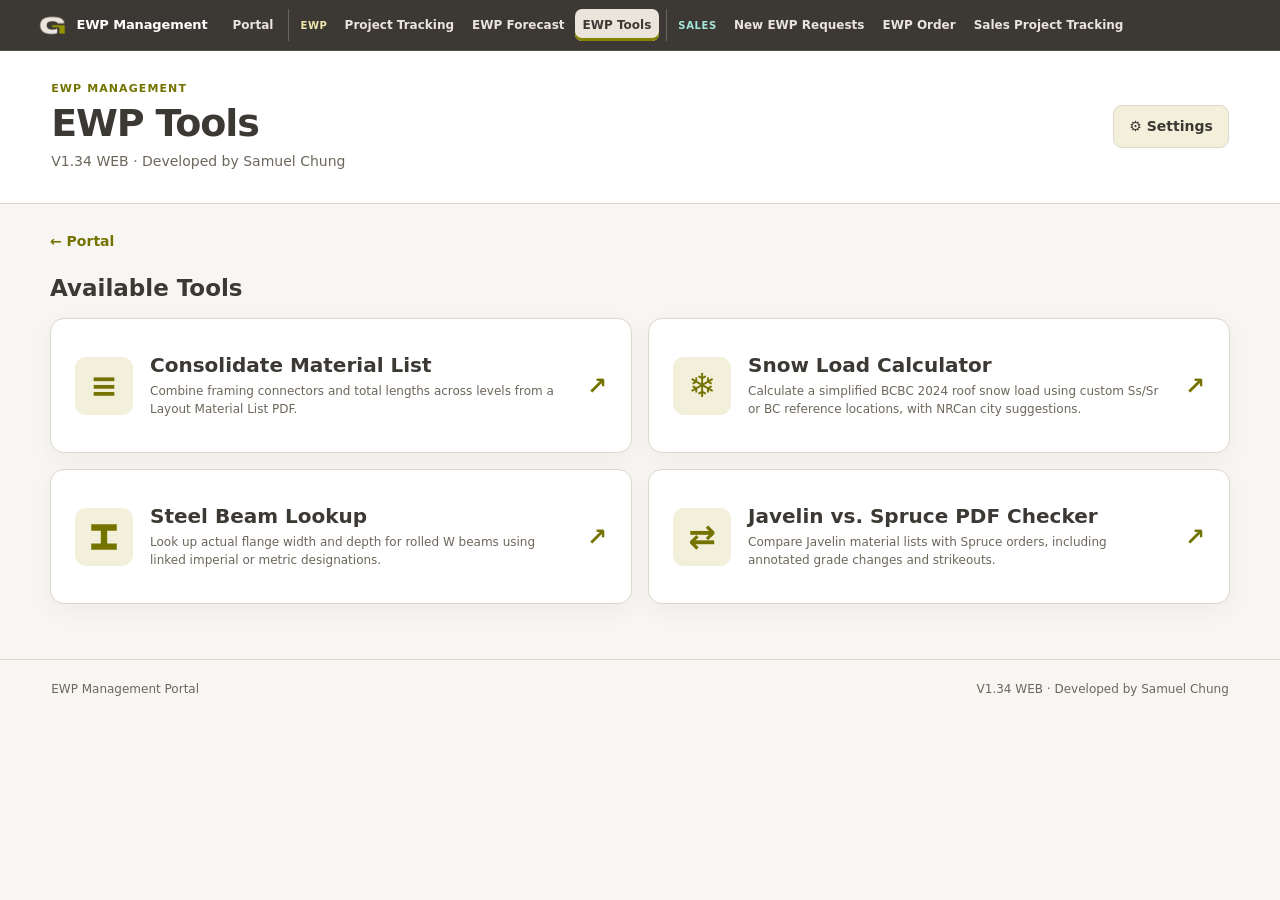
==== commit f6039b72: "V1.34" ====
--- a/ewp-tools/index.html
+++ b/ewp-tools/index.html
@@ -4,8 +4,8 @@
  <meta charset="utf-8"><meta name="viewport" content="width=device-width,initial-scale=1"><meta name="color-scheme" content="light">
  <meta name="description" content="EWP Tools — internal material list and workflow utilities.">
  <title>EWP Tools — EWP Management Portal</title>
- <link rel="stylesheet" href="../portal-nav.css?v=1.33"><link rel="stylesheet" href="../theme.css?v=1.33"><link rel="stylesheet" href="./tools.css?v=1.33">
- <script src="../theme.js?v=1.33"></script>
+ <link rel="stylesheet" href="../portal-nav.css?v=1.34"><link rel="stylesheet" href="../theme.css?v=1.34"><link rel="stylesheet" href="./tools.css?v=1.34">
+ <script src="../theme.js?v=1.34"></script>
 </head>
 <body>
  <nav class="ewp-portal-nav" aria-label="EWP Management navigation">
@@ -27,7 +27,7 @@
     </div>
     <span class="ewp-portal-nav__account" id="ewpNavAccount" aria-live="polite"></span>
   </nav>
- <header class="tools-header"><div><span class="eyebrow">EWP MANAGEMENT</span><h1>EWP Tools</h1><p>V1.33 WEB · Developed by Samuel Chung</p></div><button id="ewpToolsSettings" class="tool-button ewp-settings-trigger" type="button">⚙ Settings</button></header>
+ <header class="tools-header"><div><span class="eyebrow">EWP MANAGEMENT</span><h1>EWP Tools</h1><p>V1.34 WEB · Developed by Samuel Chung</p></div><button id="ewpToolsSettings" class="tool-button ewp-settings-trigger" type="button">⚙ Settings</button></header>
  <main class="tools-main">
   <div class="tools-breadcrumb"><a href="../?view=ewp">← Portal</a></div>
   <h2>Available Tools</h2>
@@ -38,7 +38,7 @@
    <a class="tool-card" href="javelin-spruce-checker/"><span class="tool-icon" aria-hidden="true">⇄</span><span class="tool-copy"><strong>Javelin vs. Spruce PDF Checker</strong><small>Compare Javelin material lists with Spruce orders, including annotated grade changes and strikeouts.</small></span><span class="tool-arrow" aria-hidden="true">↗</span></a>
   </div>
  </main>
- <footer class="tools-footer"><span>EWP Management Portal</span><span>V1.33 WEB · Developed by Samuel Chung</span></footer>
- <script type="module" src="../workspace-auth.mjs?v=1.33"></script>
- <script type="module" src="../shared-settings.mjs?v=1.33"></script>
+ <footer class="tools-footer"><span>EWP Management Portal</span><span>V1.34 WEB · Developed by Samuel Chung</span></footer>
+ <script type="module" src="../workspace-auth.mjs?v=1.34"></script>
+ <script type="module" src="../shared-settings.mjs?v=1.34"></script>
 </body></html>
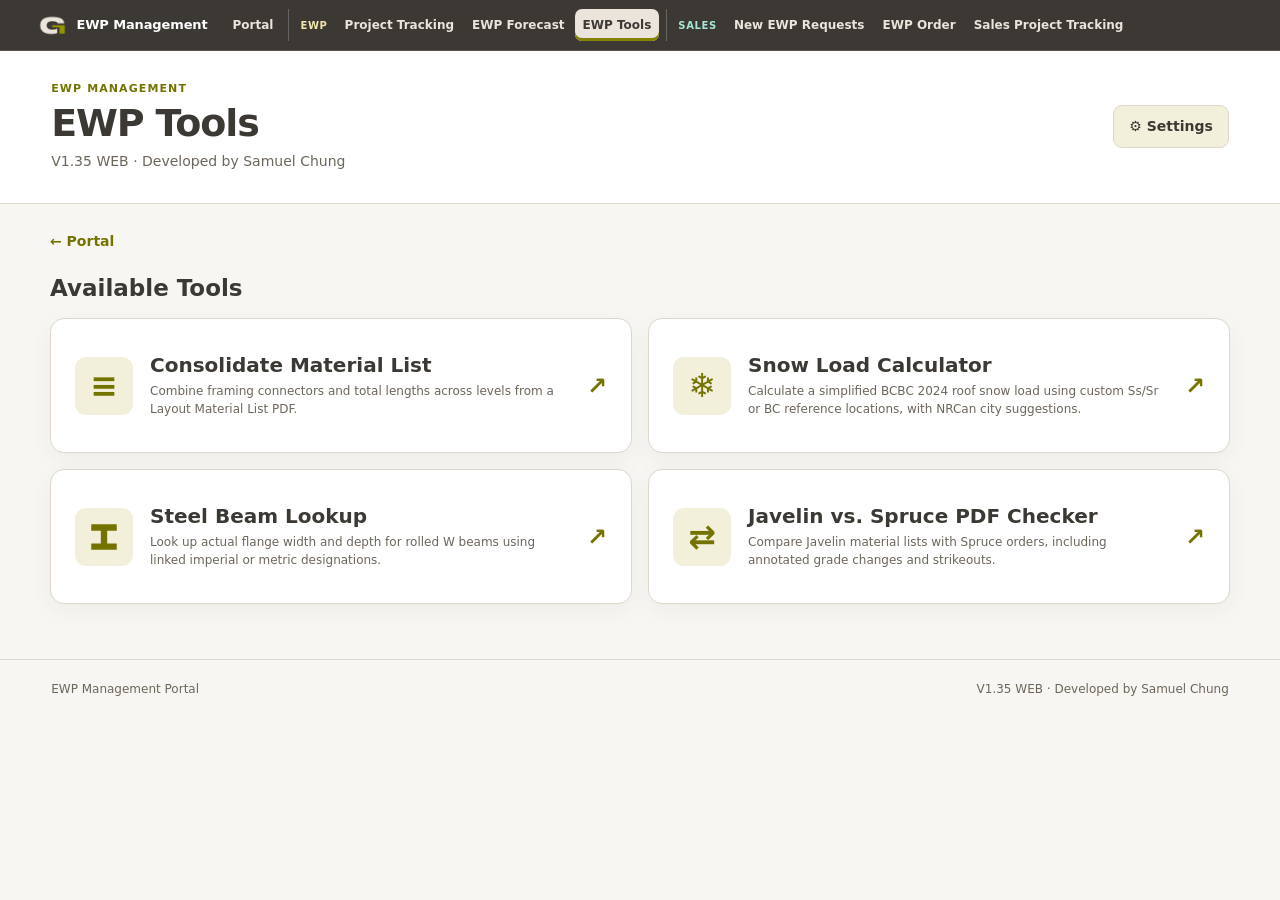
==== commit 9655d1ce: "V1.35" ====
--- a/ewp-tools/index.html
+++ b/ewp-tools/index.html
@@ -4,8 +4,8 @@
  <meta charset="utf-8"><meta name="viewport" content="width=device-width,initial-scale=1"><meta name="color-scheme" content="light">
  <meta name="description" content="EWP Tools — internal material list and workflow utilities.">
  <title>EWP Tools — EWP Management Portal</title>
- <link rel="stylesheet" href="../portal-nav.css?v=1.34"><link rel="stylesheet" href="../theme.css?v=1.34"><link rel="stylesheet" href="./tools.css?v=1.34">
- <script src="../theme.js?v=1.34"></script>
+ <link rel="stylesheet" href="../portal-nav.css?v=1.35"><link rel="stylesheet" href="../theme.css?v=1.35"><link rel="stylesheet" href="./tools.css?v=1.35">
+ <script src="../theme.js?v=1.35"></script>
 </head>
 <body>
  <nav class="ewp-portal-nav" aria-label="EWP Management navigation">
@@ -27,7 +27,7 @@
     </div>
     <span class="ewp-portal-nav__account" id="ewpNavAccount" aria-live="polite"></span>
   </nav>
- <header class="tools-header"><div><span class="eyebrow">EWP MANAGEMENT</span><h1>EWP Tools</h1><p>V1.34 WEB · Developed by Samuel Chung</p></div><button id="ewpToolsSettings" class="tool-button ewp-settings-trigger" type="button">⚙ Settings</button></header>
+ <header class="tools-header"><div><span class="eyebrow">EWP MANAGEMENT</span><h1>EWP Tools</h1><p>V1.35 WEB · Developed by Samuel Chung</p></div><button id="ewpToolsSettings" class="tool-button ewp-settings-trigger" type="button">⚙ Settings</button></header>
  <main class="tools-main">
   <div class="tools-breadcrumb"><a href="../?view=ewp">← Portal</a></div>
   <h2>Available Tools</h2>
@@ -38,7 +38,7 @@
    <a class="tool-card" href="javelin-spruce-checker/"><span class="tool-icon" aria-hidden="true">⇄</span><span class="tool-copy"><strong>Javelin vs. Spruce PDF Checker</strong><small>Compare Javelin material lists with Spruce orders, including annotated grade changes and strikeouts.</small></span><span class="tool-arrow" aria-hidden="true">↗</span></a>
   </div>
  </main>
- <footer class="tools-footer"><span>EWP Management Portal</span><span>V1.34 WEB · Developed by Samuel Chung</span></footer>
- <script type="module" src="../workspace-auth.mjs?v=1.34"></script>
- <script type="module" src="../shared-settings.mjs?v=1.34"></script>
+ <footer class="tools-footer"><span>EWP Management Portal</span><span>V1.35 WEB · Developed by Samuel Chung</span></footer>
+ <script type="module" src="../workspace-auth.mjs?v=1.35"></script>
+ <script type="module" src="../shared-settings.mjs?v=1.35"></script>
 </body></html>
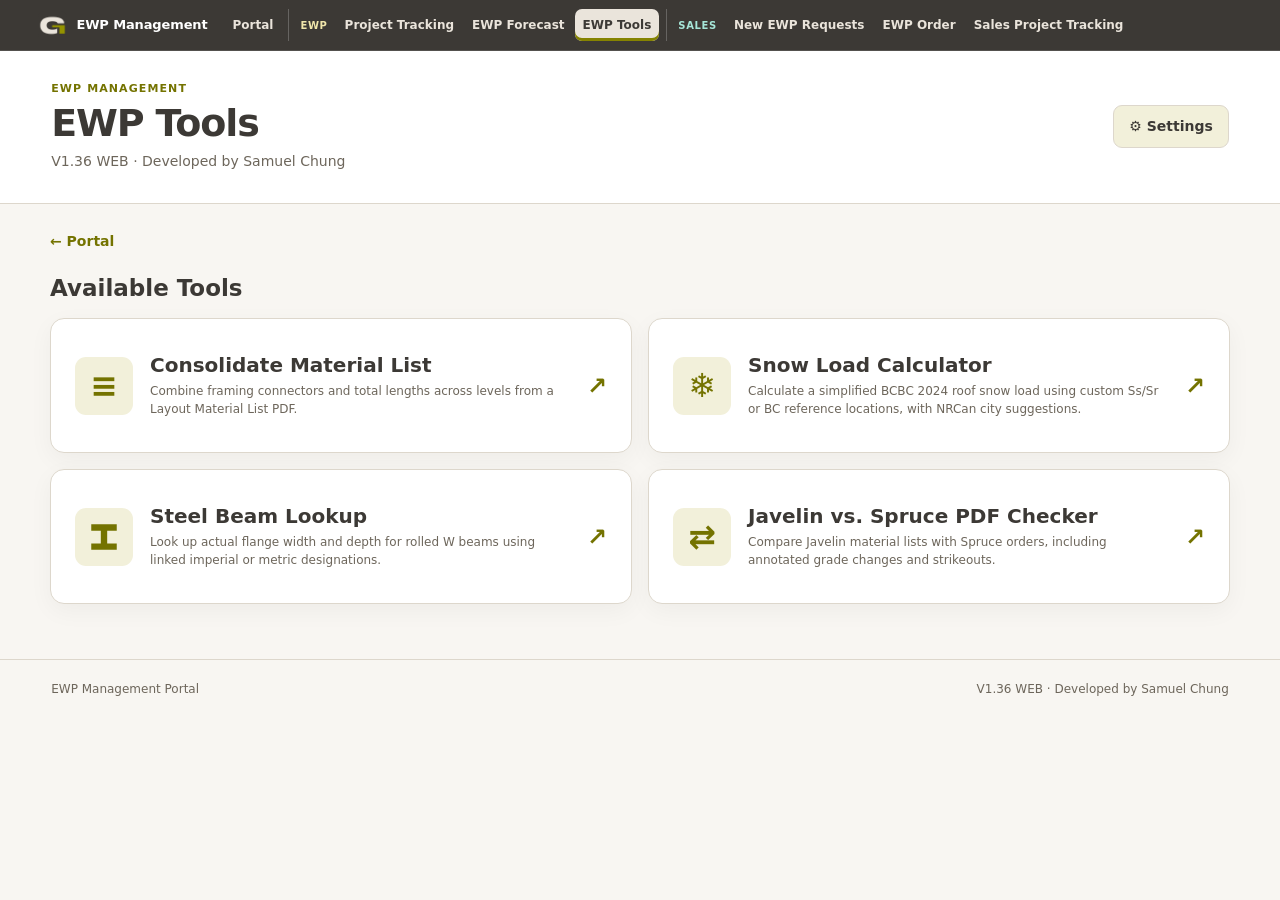
==== commit bc797f1c: "V1.36" ====
--- a/ewp-tools/index.html
+++ b/ewp-tools/index.html
@@ -4,8 +4,8 @@
  <meta charset="utf-8"><meta name="viewport" content="width=device-width,initial-scale=1"><meta name="color-scheme" content="light">
  <meta name="description" content="EWP Tools — internal material list and workflow utilities.">
  <title>EWP Tools — EWP Management Portal</title>
- <link rel="stylesheet" href="../portal-nav.css?v=1.35"><link rel="stylesheet" href="../theme.css?v=1.35"><link rel="stylesheet" href="./tools.css?v=1.35">
- <script src="../theme.js?v=1.35"></script>
+ <link rel="stylesheet" href="../portal-nav.css?v=1.36"><link rel="stylesheet" href="../theme.css?v=1.36"><link rel="stylesheet" href="./tools.css?v=1.36">
+ <script src="../theme.js?v=1.36"></script>
 </head>
 <body>
  <nav class="ewp-portal-nav" aria-label="EWP Management navigation">
@@ -27,7 +27,7 @@
     </div>
     <span class="ewp-portal-nav__account" id="ewpNavAccount" aria-live="polite"></span>
   </nav>
- <header class="tools-header"><div><span class="eyebrow">EWP MANAGEMENT</span><h1>EWP Tools</h1><p>V1.35 WEB · Developed by Samuel Chung</p></div><button id="ewpToolsSettings" class="tool-button ewp-settings-trigger" type="button">⚙ Settings</button></header>
+ <header class="tools-header"><div><span class="eyebrow">EWP MANAGEMENT</span><h1>EWP Tools</h1><p>V1.36 WEB · Developed by Samuel Chung</p></div><button id="ewpToolsSettings" class="tool-button ewp-settings-trigger" type="button">⚙ Settings</button></header>
  <main class="tools-main">
   <div class="tools-breadcrumb"><a href="../?view=ewp">← Portal</a></div>
   <h2>Available Tools</h2>
@@ -38,7 +38,7 @@
    <a class="tool-card" href="javelin-spruce-checker/"><span class="tool-icon" aria-hidden="true">⇄</span><span class="tool-copy"><strong>Javelin vs. Spruce PDF Checker</strong><small>Compare Javelin material lists with Spruce orders, including annotated grade changes and strikeouts.</small></span><span class="tool-arrow" aria-hidden="true">↗</span></a>
   </div>
  </main>
- <footer class="tools-footer"><span>EWP Management Portal</span><span>V1.35 WEB · Developed by Samuel Chung</span></footer>
- <script type="module" src="../workspace-auth.mjs?v=1.35"></script>
- <script type="module" src="../shared-settings.mjs?v=1.35"></script>
+ <footer class="tools-footer"><span>EWP Management Portal</span><span>V1.36 WEB · Developed by Samuel Chung</span></footer>
+ <script type="module" src="../workspace-auth.mjs?v=1.36"></script>
+ <script type="module" src="../shared-settings.mjs?v=1.36"></script>
 </body></html>
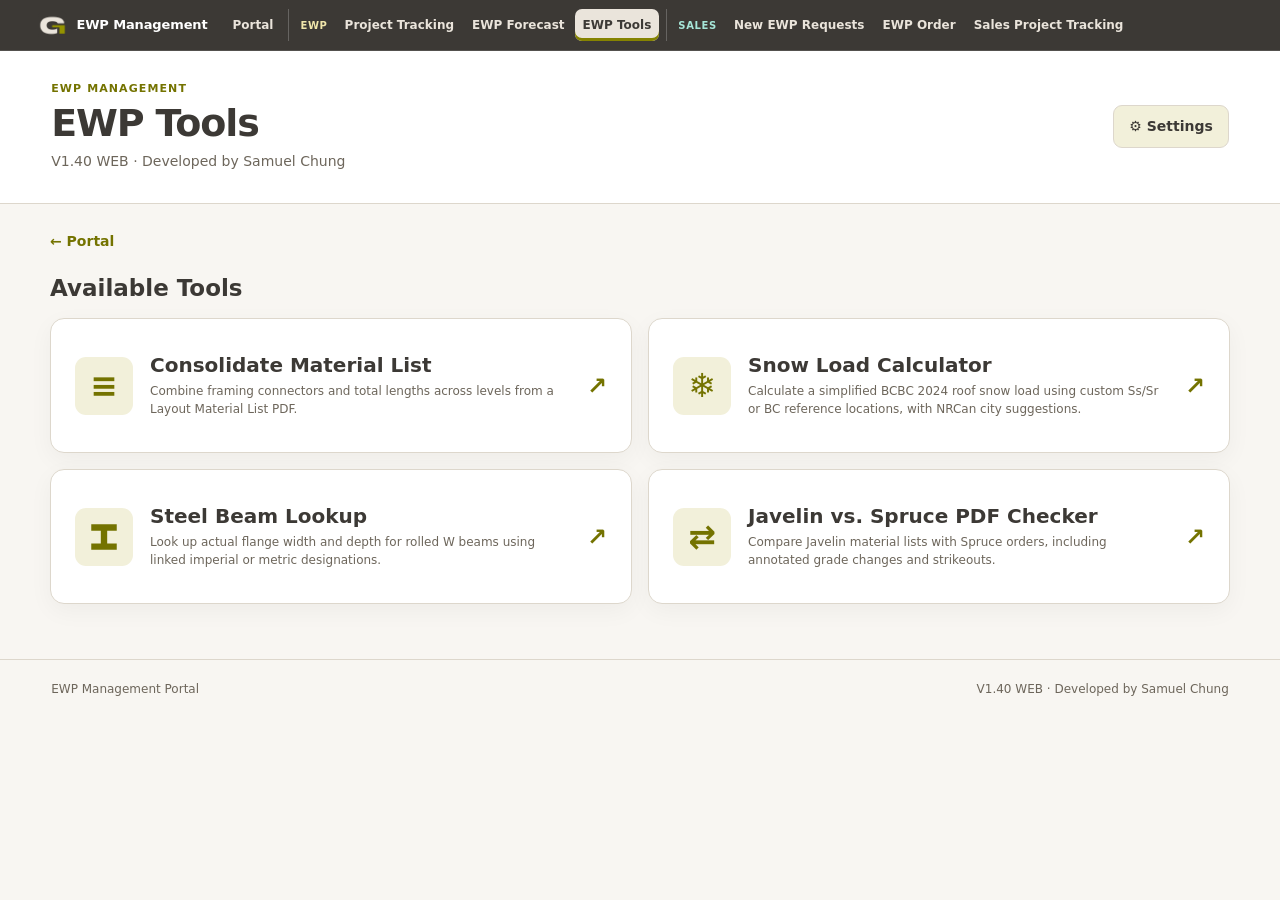
==== commit d323cf87: "V1.40" ====
--- a/ewp-tools/index.html
+++ b/ewp-tools/index.html
@@ -4,8 +4,8 @@
  <meta charset="utf-8"><meta name="viewport" content="width=device-width,initial-scale=1"><meta name="color-scheme" content="light">
  <meta name="description" content="EWP Tools — internal material list and workflow utilities.">
  <title>EWP Tools — EWP Management Portal</title>
- <link rel="stylesheet" href="../portal-nav.css?v=1.36"><link rel="stylesheet" href="../theme.css?v=1.36"><link rel="stylesheet" href="./tools.css?v=1.36">
- <script src="../theme.js?v=1.36"></script>
+ <link rel="stylesheet" href="../portal-nav.css?v=1.40"><link rel="stylesheet" href="../theme.css?v=1.40"><link rel="stylesheet" href="./tools.css?v=1.40">
+ <script src="../theme.js?v=1.40"></script>
 </head>
 <body>
  <nav class="ewp-portal-nav" aria-label="EWP Management navigation">
@@ -27,7 +27,7 @@
     </div>
     <span class="ewp-portal-nav__account" id="ewpNavAccount" aria-live="polite"></span>
   </nav>
- <header class="tools-header"><div><span class="eyebrow">EWP MANAGEMENT</span><h1>EWP Tools</h1><p>V1.36 WEB · Developed by Samuel Chung</p></div><button id="ewpToolsSettings" class="tool-button ewp-settings-trigger" type="button">⚙ Settings</button></header>
+ <header class="tools-header"><div><span class="eyebrow">EWP MANAGEMENT</span><h1>EWP Tools</h1><p>V1.40 WEB · Developed by Samuel Chung</p></div><button id="ewpToolsSettings" class="tool-button ewp-settings-trigger" type="button">⚙ Settings</button></header>
  <main class="tools-main">
   <div class="tools-breadcrumb"><a href="../?view=ewp">← Portal</a></div>
   <h2>Available Tools</h2>
@@ -38,7 +38,7 @@
    <a class="tool-card" href="javelin-spruce-checker/"><span class="tool-icon" aria-hidden="true">⇄</span><span class="tool-copy"><strong>Javelin vs. Spruce PDF Checker</strong><small>Compare Javelin material lists with Spruce orders, including annotated grade changes and strikeouts.</small></span><span class="tool-arrow" aria-hidden="true">↗</span></a>
   </div>
  </main>
- <footer class="tools-footer"><span>EWP Management Portal</span><span>V1.36 WEB · Developed by Samuel Chung</span></footer>
- <script type="module" src="../workspace-auth.mjs?v=1.36"></script>
- <script type="module" src="../shared-settings.mjs?v=1.36"></script>
+ <footer class="tools-footer"><span>EWP Management Portal</span><span>V1.40 WEB · Developed by Samuel Chung</span></footer>
+ <script type="module" src="../workspace-auth.mjs?v=1.40"></script>
+ <script type="module" src="../shared-settings.mjs?v=1.40"></script>
 </body></html>
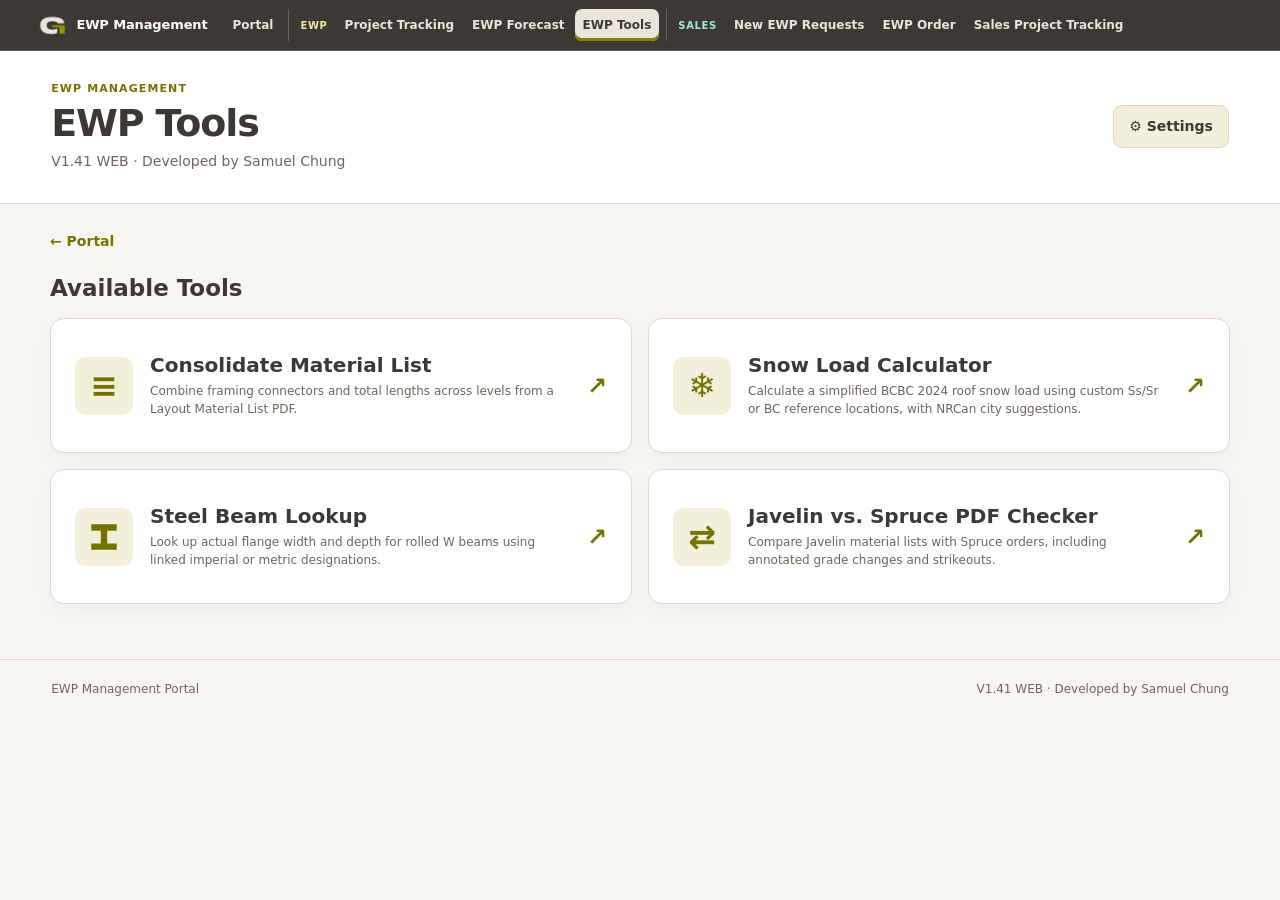
==== commit aa109a0a: "V1.41" ====
--- a/ewp-tools/index.html
+++ b/ewp-tools/index.html
@@ -4,8 +4,8 @@
  <meta charset="utf-8"><meta name="viewport" content="width=device-width,initial-scale=1"><meta name="color-scheme" content="light">
  <meta name="description" content="EWP Tools — internal material list and workflow utilities.">
  <title>EWP Tools — EWP Management Portal</title>
- <link rel="stylesheet" href="../portal-nav.css?v=1.40"><link rel="stylesheet" href="../theme.css?v=1.40"><link rel="stylesheet" href="./tools.css?v=1.40">
- <script src="../theme.js?v=1.40"></script>
+ <link rel="stylesheet" href="../portal-nav.css?v=1.41"><link rel="stylesheet" href="../theme.css?v=1.41"><link rel="stylesheet" href="./tools.css?v=1.41">
+ <script src="../theme.js?v=1.41"></script>
 </head>
 <body>
  <nav class="ewp-portal-nav" aria-label="EWP Management navigation">
@@ -27,7 +27,7 @@
     </div>
     <span class="ewp-portal-nav__account" id="ewpNavAccount" aria-live="polite"></span>
   </nav>
- <header class="tools-header"><div><span class="eyebrow">EWP MANAGEMENT</span><h1>EWP Tools</h1><p>V1.40 WEB · Developed by Samuel Chung</p></div><button id="ewpToolsSettings" class="tool-button ewp-settings-trigger" type="button">⚙ Settings</button></header>
+ <header class="tools-header"><div><span class="eyebrow">EWP MANAGEMENT</span><h1>EWP Tools</h1><p>V1.41 WEB · Developed by Samuel Chung</p></div><button id="ewpToolsSettings" class="tool-button ewp-settings-trigger" type="button">⚙ Settings</button></header>
  <main class="tools-main">
   <div class="tools-breadcrumb"><a href="../?view=ewp">← Portal</a></div>
   <h2>Available Tools</h2>
@@ -38,7 +38,7 @@
    <a class="tool-card" href="javelin-spruce-checker/"><span class="tool-icon" aria-hidden="true">⇄</span><span class="tool-copy"><strong>Javelin vs. Spruce PDF Checker</strong><small>Compare Javelin material lists with Spruce orders, including annotated grade changes and strikeouts.</small></span><span class="tool-arrow" aria-hidden="true">↗</span></a>
   </div>
  </main>
- <footer class="tools-footer"><span>EWP Management Portal</span><span>V1.40 WEB · Developed by Samuel Chung</span></footer>
- <script type="module" src="../workspace-auth.mjs?v=1.40"></script>
- <script type="module" src="../shared-settings.mjs?v=1.40"></script>
+ <footer class="tools-footer"><span>EWP Management Portal</span><span>V1.41 WEB · Developed by Samuel Chung</span></footer>
+ <script type="module" src="../workspace-auth.mjs?v=1.41"></script>
+ <script type="module" src="../shared-settings.mjs?v=1.41"></script>
 </body></html>
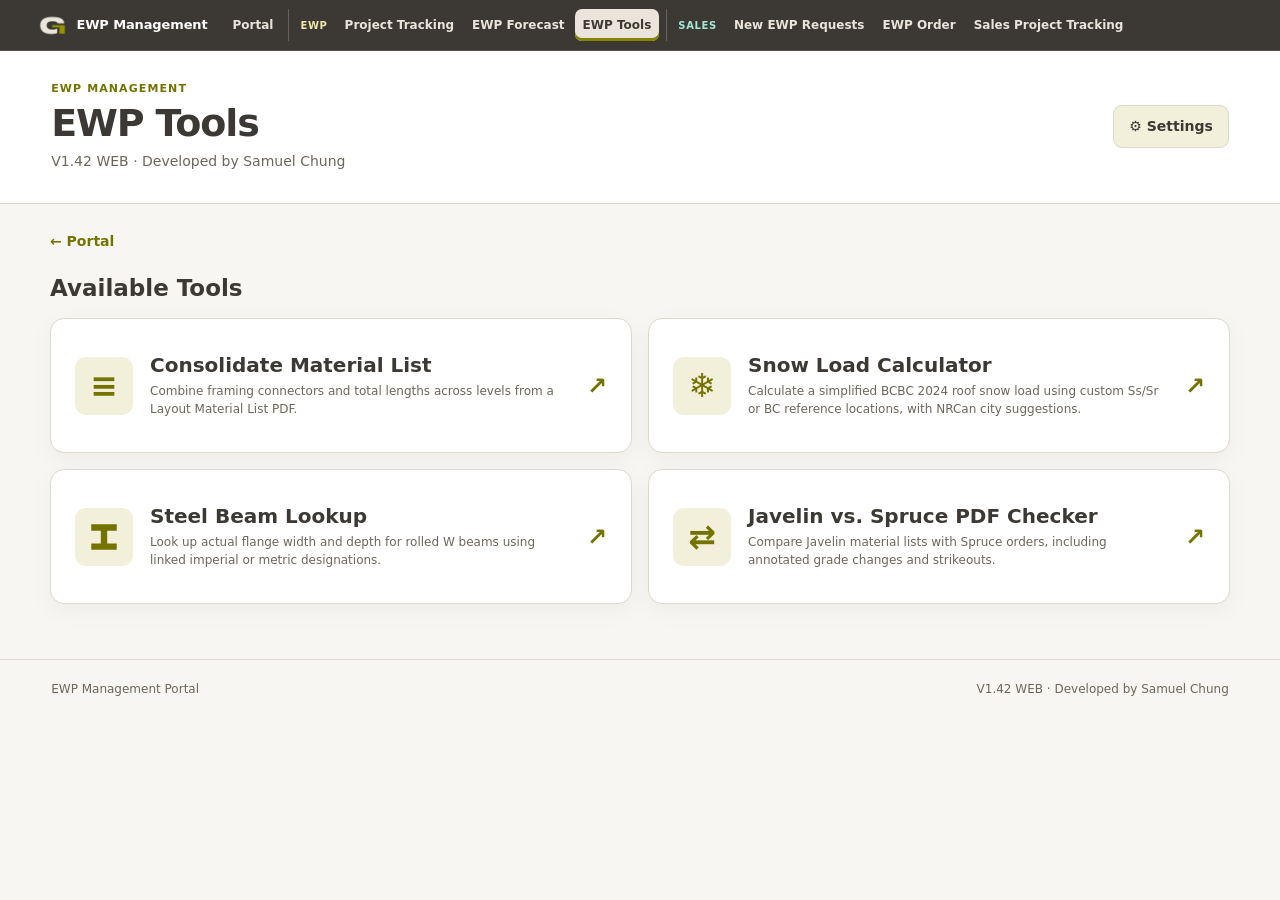
==== commit 65a17d22: "v1.42" ====
--- a/ewp-tools/index.html
+++ b/ewp-tools/index.html
@@ -4,8 +4,8 @@
  <meta charset="utf-8"><meta name="viewport" content="width=device-width,initial-scale=1"><meta name="color-scheme" content="light">
  <meta name="description" content="EWP Tools — internal material list and workflow utilities.">
  <title>EWP Tools — EWP Management Portal</title>
- <link rel="stylesheet" href="../portal-nav.css?v=1.41"><link rel="stylesheet" href="../theme.css?v=1.41"><link rel="stylesheet" href="./tools.css?v=1.41">
- <script src="../theme.js?v=1.41"></script>
+ <link rel="stylesheet" href="../portal-nav.css?v=1.42"><link rel="stylesheet" href="../theme.css?v=1.42"><link rel="stylesheet" href="./tools.css?v=1.42">
+ <script src="../theme.js?v=1.42"></script>
 </head>
 <body>
  <nav class="ewp-portal-nav" aria-label="EWP Management navigation">
@@ -27,7 +27,7 @@
     </div>
     <span class="ewp-portal-nav__account" id="ewpNavAccount" aria-live="polite"></span>
   </nav>
- <header class="tools-header"><div><span class="eyebrow">EWP MANAGEMENT</span><h1>EWP Tools</h1><p>V1.41 WEB · Developed by Samuel Chung</p></div><button id="ewpToolsSettings" class="tool-button ewp-settings-trigger" type="button">⚙ Settings</button></header>
+ <header class="tools-header"><div><span class="eyebrow">EWP MANAGEMENT</span><h1>EWP Tools</h1><p>V1.42 WEB · Developed by Samuel Chung</p></div><button id="ewpToolsSettings" class="tool-button ewp-settings-trigger" type="button">⚙ Settings</button></header>
  <main class="tools-main">
   <div class="tools-breadcrumb"><a href="../?view=ewp">← Portal</a></div>
   <h2>Available Tools</h2>
@@ -38,7 +38,7 @@
    <a class="tool-card" href="javelin-spruce-checker/"><span class="tool-icon" aria-hidden="true">⇄</span><span class="tool-copy"><strong>Javelin vs. Spruce PDF Checker</strong><small>Compare Javelin material lists with Spruce orders, including annotated grade changes and strikeouts.</small></span><span class="tool-arrow" aria-hidden="true">↗</span></a>
   </div>
  </main>
- <footer class="tools-footer"><span>EWP Management Portal</span><span>V1.41 WEB · Developed by Samuel Chung</span></footer>
- <script type="module" src="../workspace-auth.mjs?v=1.41"></script>
- <script type="module" src="../shared-settings.mjs?v=1.41"></script>
+ <footer class="tools-footer"><span>EWP Management Portal</span><span>V1.42 WEB · Developed by Samuel Chung</span></footer>
+ <script type="module" src="../workspace-auth.mjs?v=1.42"></script>
+ <script type="module" src="../shared-settings.mjs?v=1.42"></script>
 </body></html>
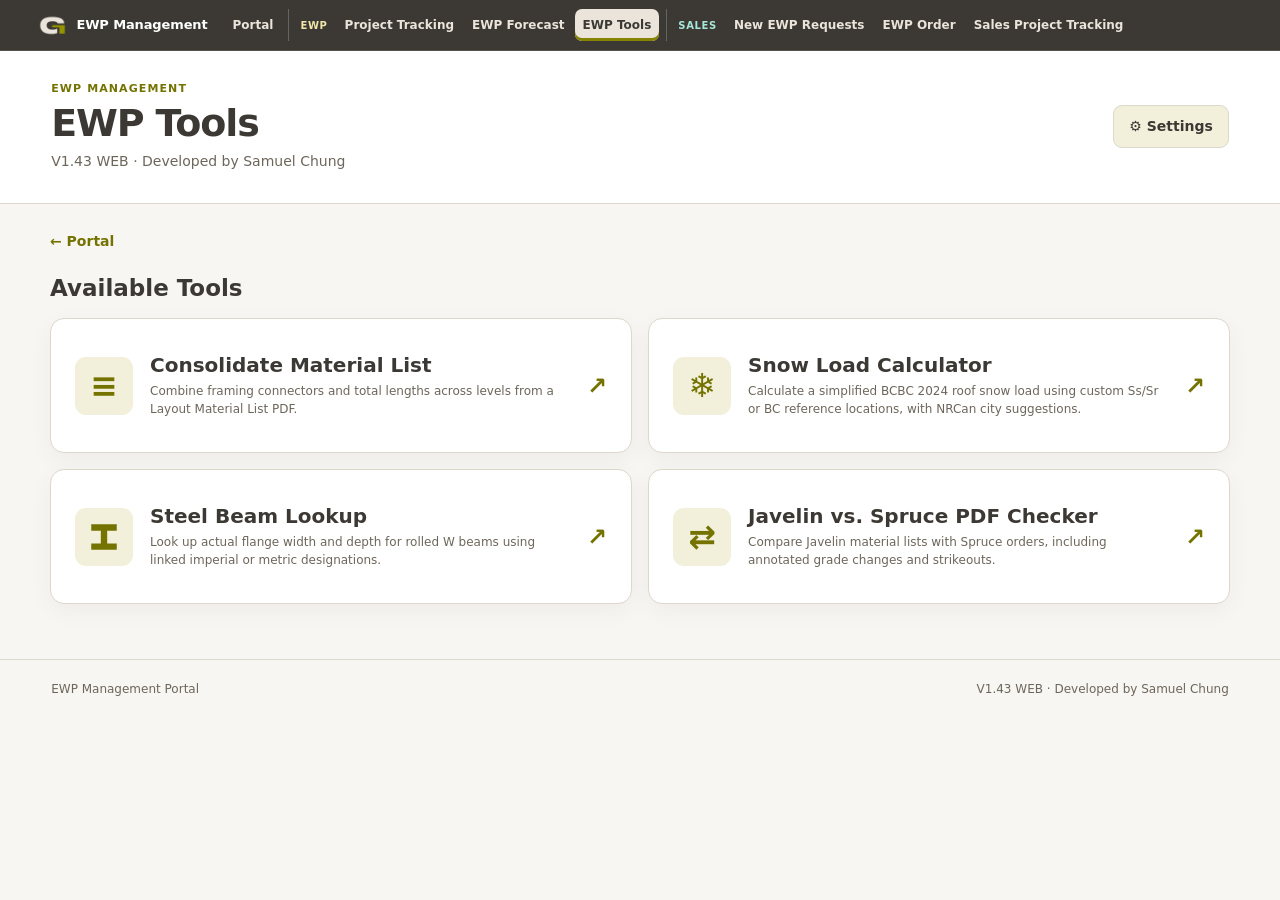
==== commit a7ca169d: "V1.43" ====
--- a/ewp-tools/index.html
+++ b/ewp-tools/index.html
@@ -4,8 +4,8 @@
  <meta charset="utf-8"><meta name="viewport" content="width=device-width,initial-scale=1"><meta name="color-scheme" content="light">
  <meta name="description" content="EWP Tools — internal material list and workflow utilities.">
  <title>EWP Tools — EWP Management Portal</title>
- <link rel="stylesheet" href="../portal-nav.css?v=1.42"><link rel="stylesheet" href="../theme.css?v=1.42"><link rel="stylesheet" href="./tools.css?v=1.42">
- <script src="../theme.js?v=1.42"></script>
+ <link rel="stylesheet" href="../portal-nav.css?v=1.43"><link rel="stylesheet" href="../theme.css?v=1.43"><link rel="stylesheet" href="./tools.css?v=1.43">
+ <script src="../theme.js?v=1.43"></script>
 </head>
 <body>
  <nav class="ewp-portal-nav" aria-label="EWP Management navigation">
@@ -27,7 +27,7 @@
     </div>
     <span class="ewp-portal-nav__account" id="ewpNavAccount" aria-live="polite"></span>
   </nav>
- <header class="tools-header"><div><span class="eyebrow">EWP MANAGEMENT</span><h1>EWP Tools</h1><p>V1.42 WEB · Developed by Samuel Chung</p></div><button id="ewpToolsSettings" class="tool-button ewp-settings-trigger" type="button">⚙ Settings</button></header>
+ <header class="tools-header"><div><span class="eyebrow">EWP MANAGEMENT</span><h1>EWP Tools</h1><p>V1.43 WEB · Developed by Samuel Chung</p></div><button id="ewpToolsSettings" class="tool-button ewp-settings-trigger" type="button">⚙ Settings</button></header>
  <main class="tools-main">
   <div class="tools-breadcrumb"><a href="../?view=ewp">← Portal</a></div>
   <h2>Available Tools</h2>
@@ -38,7 +38,7 @@
    <a class="tool-card" href="javelin-spruce-checker/"><span class="tool-icon" aria-hidden="true">⇄</span><span class="tool-copy"><strong>Javelin vs. Spruce PDF Checker</strong><small>Compare Javelin material lists with Spruce orders, including annotated grade changes and strikeouts.</small></span><span class="tool-arrow" aria-hidden="true">↗</span></a>
   </div>
  </main>
- <footer class="tools-footer"><span>EWP Management Portal</span><span>V1.42 WEB · Developed by Samuel Chung</span></footer>
- <script type="module" src="../workspace-auth.mjs?v=1.42"></script>
- <script type="module" src="../shared-settings.mjs?v=1.42"></script>
+ <footer class="tools-footer"><span>EWP Management Portal</span><span>V1.43 WEB · Developed by Samuel Chung</span></footer>
+ <script type="module" src="../workspace-auth.mjs?v=1.43"></script>
+ <script type="module" src="../shared-settings.mjs?v=1.43"></script>
 </body></html>
